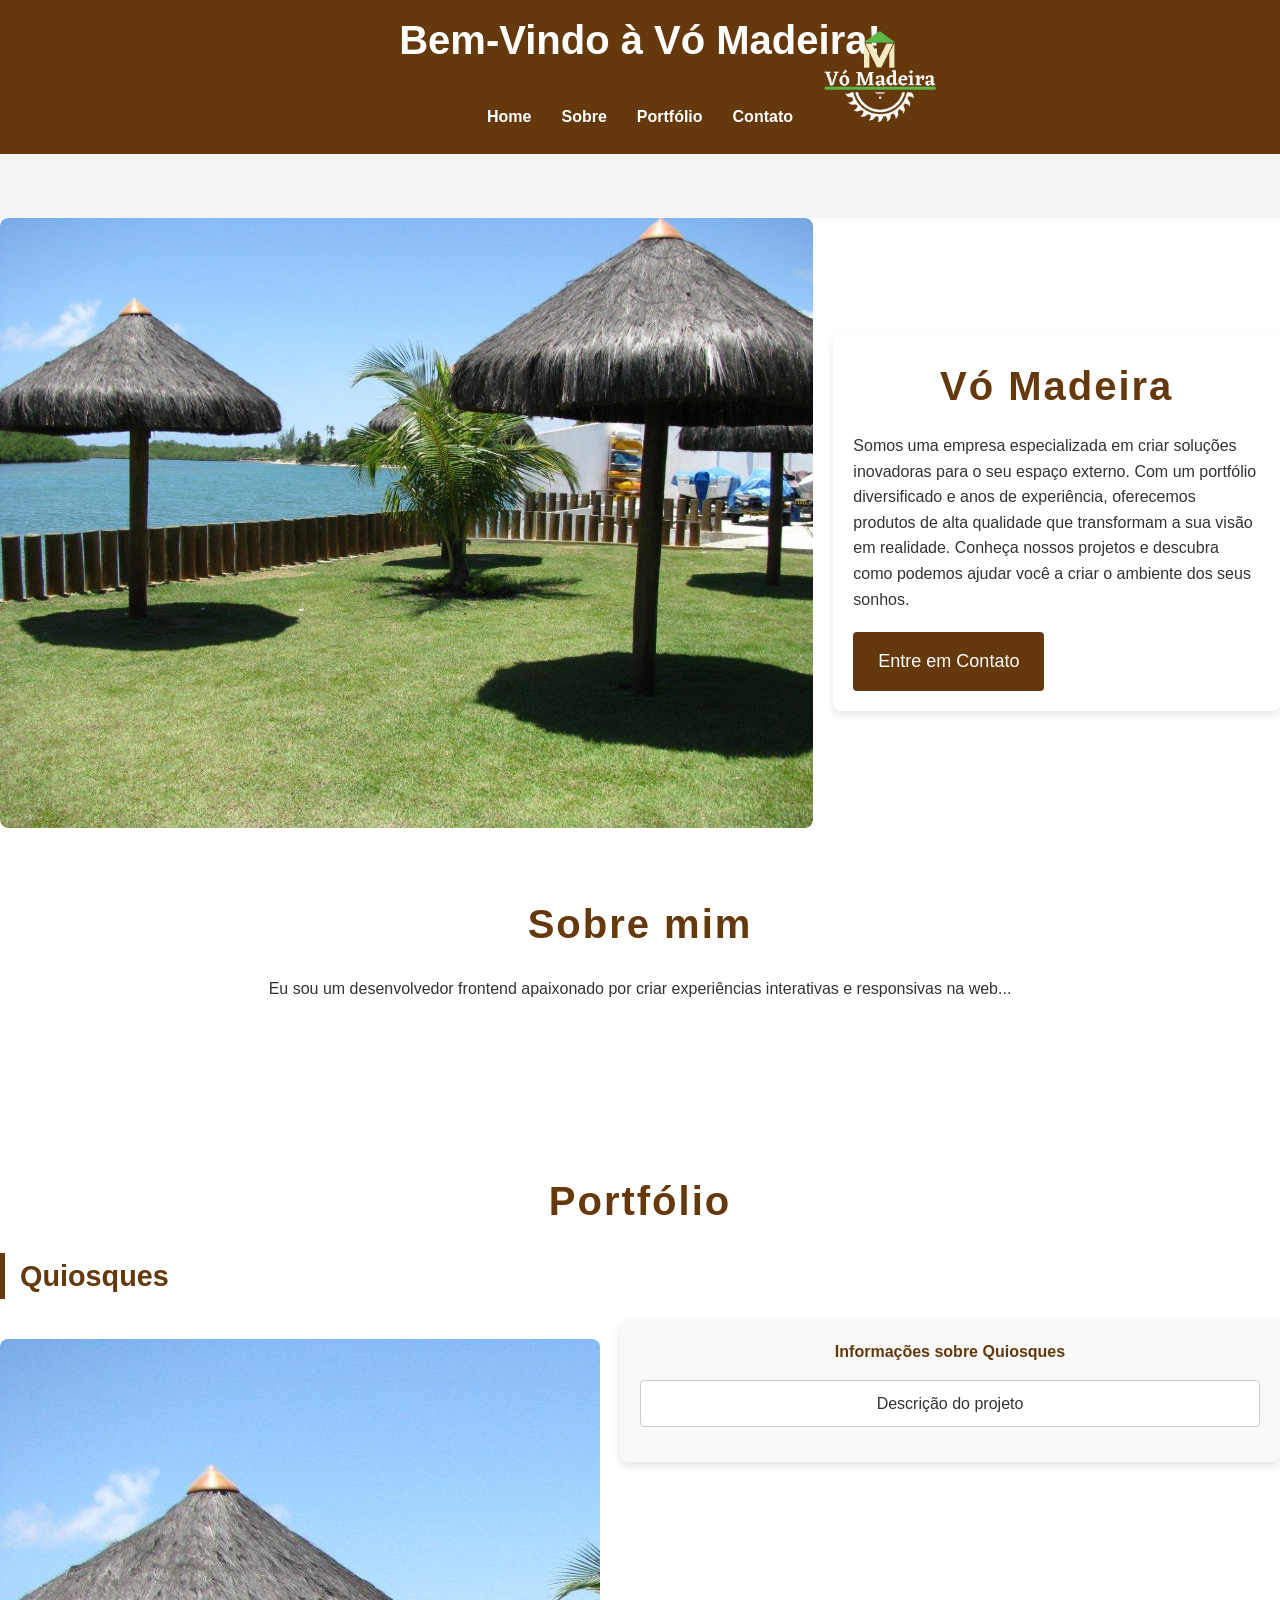
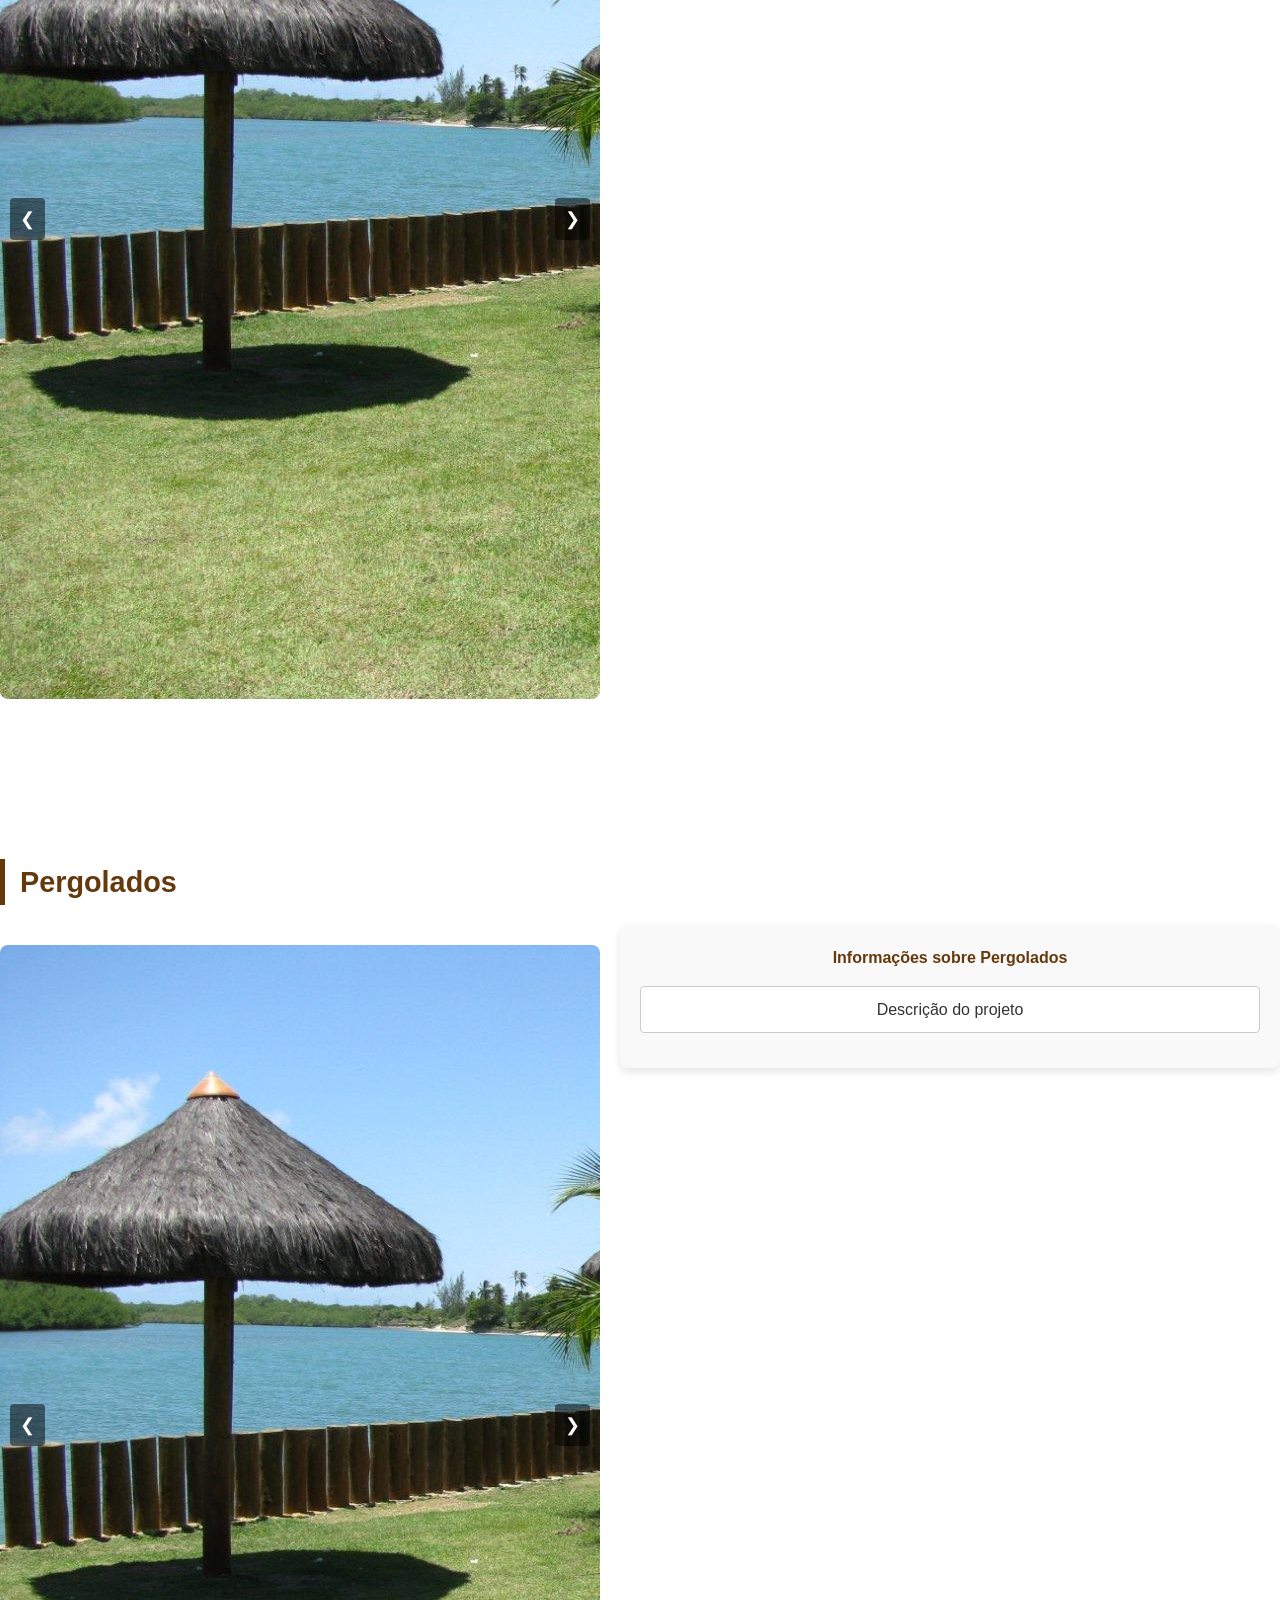
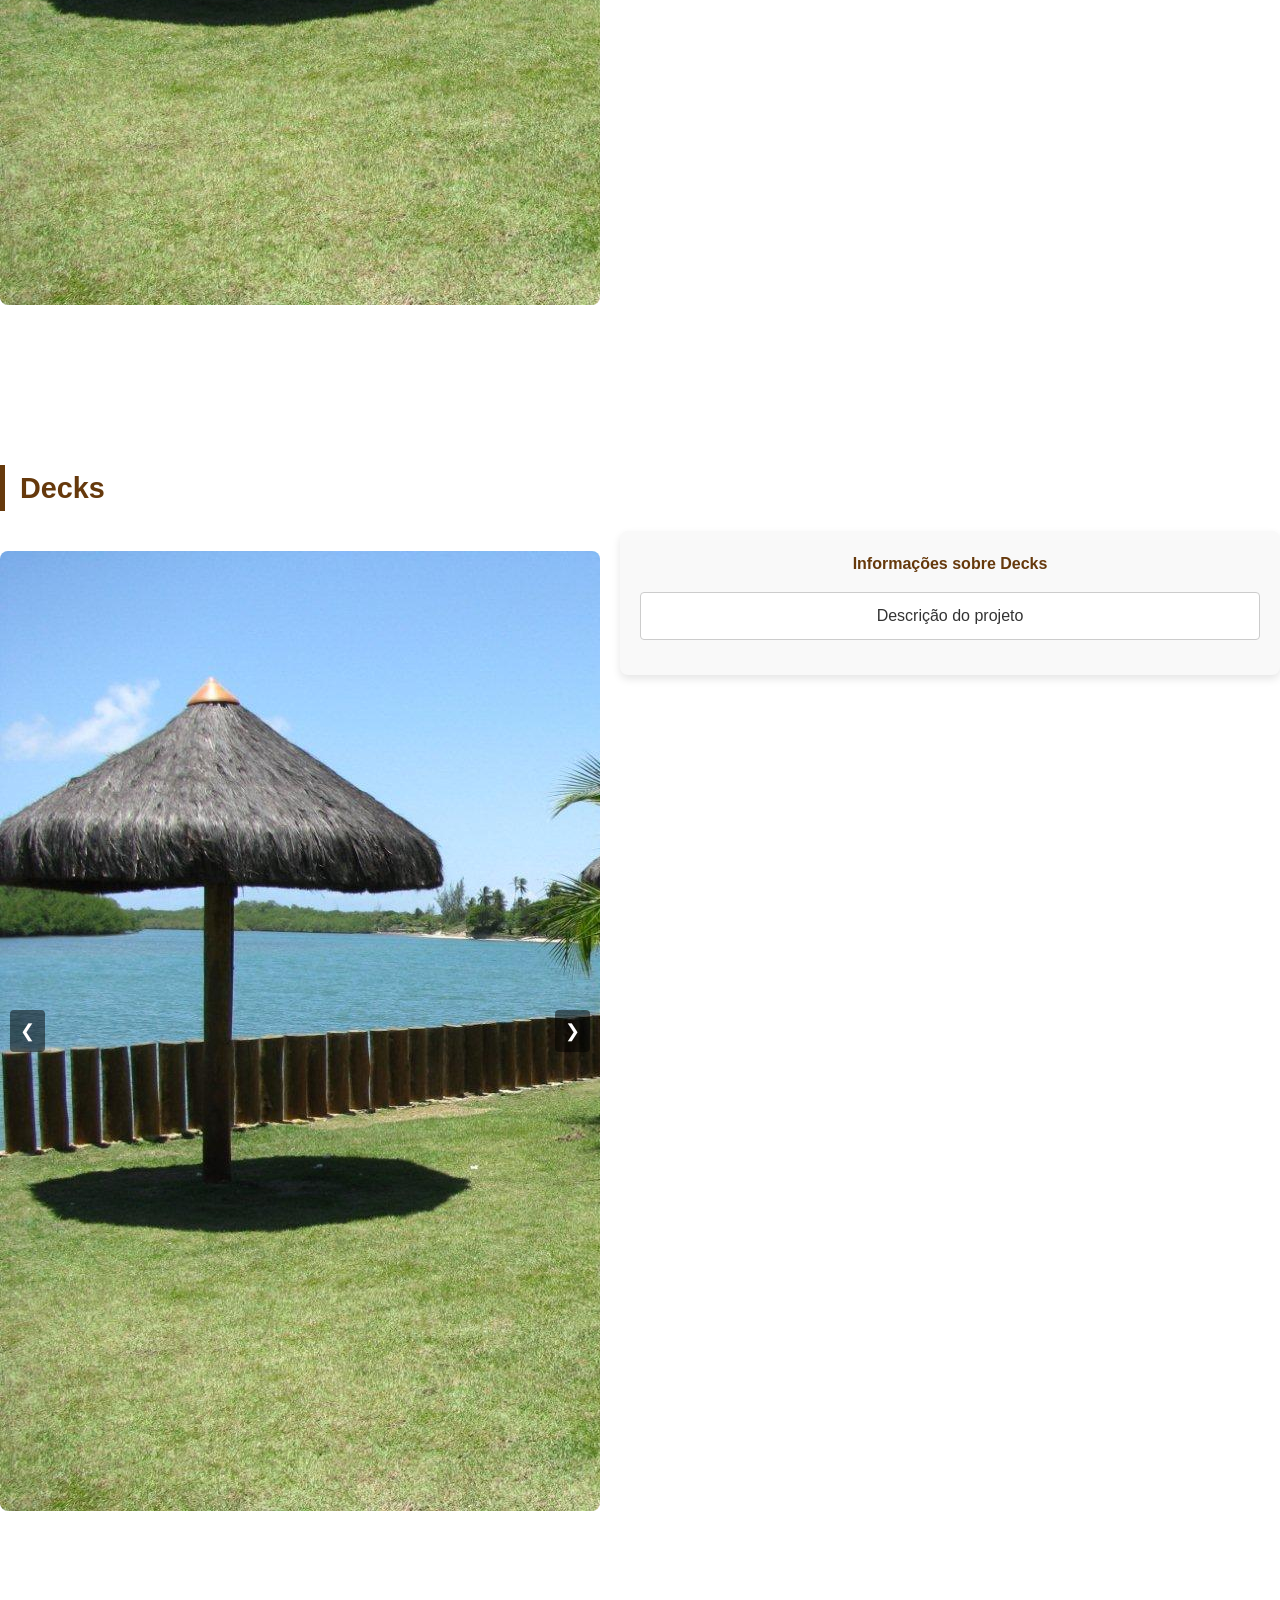
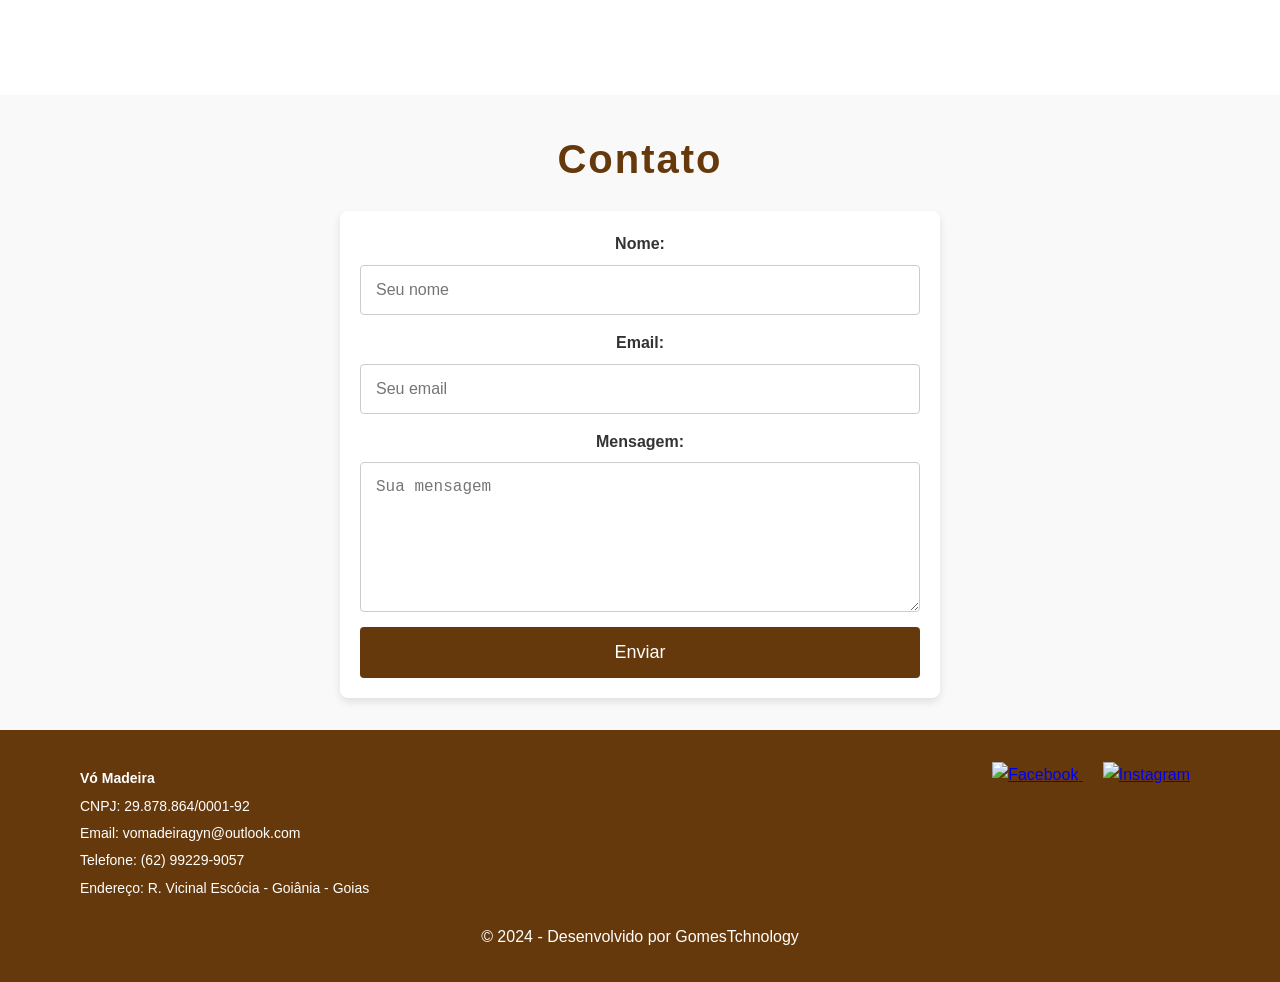
==== views/index.html @ c4d350ad "primeira versao site" ====
<!DOCTYPE html>
<html lang="pt-BR">
<head>
    <meta charset="UTF-8">
    <meta name="viewport" content="width=device-width, initial-scale=1.0">
    <title>Vó Madeira </title>
    <link rel="stylesheet" href="../css/styles.css"> <!-- Caminho para a pasta CSS -->
    <link rel="stylesheet" href="https://cdnjs.cloudflare.com/ajax/libs/font-awesome/6.0.0-beta3/css/all.min.css">
</head>
<body>
    <header>       
        
        <div class="header-content">
            
            <img src="../img/logo.png" alt="logo" class="logo"> <!-- Logo adicionada -->
            <h1>Bem-Vindo à Vó Madeira!</h1>
        </div>
        <nav>
            <ul>
                <li><a href="#home">Home</a></li>
                <li><a href="#sobre">Sobre</a></li>
                <li><a href="#portfolio">Portfólio</a></li>
                <li><a href="#contato">Contato</a></li>
            </ul>
        </nav>
        
    </header>

    <section id="home"></section>
        <div class="home-content">
            <div class="banner">
                <div class="banner-carousel">
                    <div class="banner-images">
                        <img src="../img/imagem1.jpg" alt="Destaque 1">
                        <img src="../img/imagem2.jpg" alt="Destaque 2">
                        <img src="../img/imagem3.jpg" alt="Destaque 3">
                    </div>
                </div>
            </div>
            <div class="company-info">
                <h2>Vó Madeira</h2>
                <p>Somos uma empresa especializada em criar soluções inovadoras para o seu espaço externo. Com um portfólio diversificado e anos de experiência, oferecemos produtos de alta qualidade que transformam a sua visão em realidade. Conheça nossos projetos e descubra como podemos ajudar você a criar o ambiente dos seus sonhos.</p>
                <a href="https://wa.me/5562992299057" class="contact-button" target="_blank" rel="noopener noreferrer">Entre em Contato</a>
            </div>
        </div>
    </section>

    <section id="sobre">
        <h2>Sobre mim</h2>
        <p>Eu sou um desenvolvedor frontend apaixonado por criar experiências interativas e responsivas na web...</p>
    </section>
 
    <!-- Seção do portfólio -->
    <section id="portfolio">
        <section id="portfolio-quiosques">
            <h2>Portfólio</h2>
            <h3>Quiosques</h3>
            <div class="portfolio-container">
                <div class="carousel">
                    <div class="carousel-images">
                        <img src="../img/imagem1.jpg" alt="Projeto 1">
                        <img src="../img/imagem2.jpg" alt="Projeto 2">
                        <img src="../img/imagem3.jpg" alt="Projeto 3">
                    </div>
                    <button class="prev">❮</button>
                    <button class="next">❯</button>
                </div>
                <div class="info">
                    <h4>Informações sobre Quiosques</h4>
                  
                    <p id="quiosques-description">Descrição do projeto</p>
                </div>
            </div>
        </section>
    
        <section id="portfolio-pergolados">
        
            <h3>Pergolados</h3>
            <div class="portfolio-container">
                <div class="carousel">
                    <div class="carousel-images">
                        <img src="../img/imagem1.jpg" alt="Projeto 1">
                        <img src="../img/imagem2.jpg" alt="Projeto 2">
                        <img src="../img/imagem3.jpg" alt="Projeto 3">
                    </div>
                    <button class="prev">❮</button>
                    <button class="next">❯</button>
                </div>
                <div class="info">
                    <h4>Informações sobre Pergolados</h4>
                    
                    <p id="pergolados-description">Descrição do projeto</p>
                </div>
            </div>
        </section>
        
        <section id="portfolio-decks">
            <h3>Decks</h3>
            <div class="portfolio-container">
                <div class="carousel">
                    <div class="carousel-images">
                        <img src="../img/imagem1.jpg" alt="Projeto 1">
                        <img src="../img/imagem2.jpg" alt="Projeto 2">
                        <img src="../img/imagem3.jpg" alt="Projeto 3">
                    </div>
                    <button class="prev">❮</button>
                    <button class="next">❯</button>
                </div>
                <div class="info">
                    <h4>Informações sobre Decks</h4>
     
                    <p id="decks-description">Descrição do projeto</p>
                </div>
            </div>
        </section>
    </section>
    
    
 
    <!-- Seção de contato -->
    <section id="contato">
        <h2>Contato</h2>
        <form>
            <label for="nome">Nome:</label>
            <input type="text" id="nome" name="nome" placeholder="Seu nome" required>
            
            <label for="email">Email:</label>
            <input type="email" id="email" name="email" placeholder="Seu email" required>

            <label for="mensagem">Mensagem:</label>
            <textarea id="mensagem" name="mensagem" placeholder="Sua mensagem" required></textarea>

            <button type="submit">Enviar</button>
        </form>
    </section>

    <!-- Rodapé -->
    <footer>
        <div class="footer-content">
            <div class="footer-column company-details">
                <p><strong>Vó Madeira</strong></p>
                <p>CNPJ: 29.878.864/0001-92</p>
                <p>Email: vomadeiragyn@outlook.com</p>
                <p>Telefone: (62) 99229-9057</p>
                <p>Endereço: R. Vicinal Escócia - Goiânia - Goias</p>
            </div>
            <div class="footer-column social-media">
                <a href="https://www.facebook.com/seuperfil" target="_blank" rel="noopener noreferrer" aria-label="Facebook">
                    <img src="../img/facebook-icon.png" alt="Facebook">
                </a>
                <a href="https://www.instagram.com/seuperfil" target="_blank" rel="noopener noreferrer" aria-label="Instagram">
                    <img src="../img/instagram-icon.png" alt="Instagram">
                </a>
            </div>
            
        </div>
        <p>&copy; 2024 - Desenvolvido por GomesTchnology</p>
    </footer>


    <!-- Botão de Voltar ao Topo --> 
    <button id="back-to-top" title="Voltar ao topo"><i class="fas fa-chevron-up"></i></button>

    <!-- Script JS -->
    <script src="../js/script.js"></script> <!-- Caminho para a pasta JS -->
</body>
</html>
---- css/styles.css ----
:root {
    --primary-color: #66390c;
    --secondary-color: #fff;
    --text-color: #333;
}

/* Section home*/
/* Estilos para a seção Home */
#home {
    display: flex;
    justify-content: space-between;
    align-items: center;
    padding: 2em;
    background-color: #f4f4f4;
}

.home-content {
    display: flex;
    justify-content: space-between;
    align-items: center;
    gap: 20px;
}


/* Estilos para o botão de contato */
.contact-button {
    display: inline-block;
    margin-top: 20px;
    padding: 15px 25px;
    font-size: 18px;
    color: var(--secondary-color);
    background-color: var(--primary-color);
    border: none;
    border-radius: 4px;
    text-decoration: none;
    text-align: center;
    transition: background-color 0.3s ease;
}

.contact-button:hover {
    background-color: #805126;
}



/* Estilos para o banner */
.banner {
    flex: 2;
    position: relative;
}

.banner-carousel {
    position: relative;
    overflow: hidden;
    border-radius: 8px;
}

.banner-images {
    display: flex;
    transition: transform 1s ease-in-out;
}

.banner-images img {
    width: 100%;
    height: auto;
    border-radius: 8px;
}

/* Estilos para o container de informações */
.company-info {
    flex: 1;
    background-color: #fff;
    padding: 20px;
    border-radius: 8px;
    box-shadow: 0 4px 8px rgba(0, 0, 0, 0.1);
}

.company-info h2 {
    margin-bottom: 15px;
    color: var(--primary-color);
}

.company-info p {
    font-size: 16px;
    color: var(--text-color);
}

* {
    margin: 0;
    padding: 0;
    box-sizing: border-box;
}

body {
    font-family: Arial, sans-serif;
    line-height: 1.6;
    background-color: var(--secondary-color);
    color: var(--text-color);
}

header {
    background-color: var(--primary-color);
    color: var(--secondary-color);
    padding: 0.5em;
    text-align: center;
    position: relative;
}

.header-content {
    display: flex;
    flex-direction: column;
    align-items: center;

}

nav {
    margin-top: 2em;
    /* Espaçamento entre o título e o menu */
}

nav ul {
    list-style: none;
    display: flex;
    justify-content: center;
    margin-bottom: 1em;
}

nav ul li {
    margin: 0 15px;
}

nav ul li a {
    color: var(--secondary-color);
    text-decoration: none;
    font-weight: bold;
}

.header-content h1 {
    font-size: 2.5em;
    margin-top: 0px;

}

.header-content p {
    font-size: 1.2em;
}

.logo {
    width: 200px;
    /* Ajuste o tamanho conforme necessário */
    height: auto;
    position: absolute;
    top: 20px;
    right: 300px;

    /* Ajuste conforme necessário para alinhar verticalmente */
}

section {
    padding: 4em 0;
    /* Aumentar o padding */
}

#sobre,
#portfolio,
#contato {
    text-align: center;
}

.projeto {
    background-color: #f4f4f4;
    margin: 20px auto;
    padding: 1em;
    max-width: 600px;
    border-radius: 8px;
}

#contato {
    display: flex;
    justify-content: center;
    align-items: center;
    flex-direction: column;
    padding: 2em 0;
    background-color: #f9f9f9;
}

form {
    display: flex;
    flex-direction: column;
    width: 100%;
    max-width: 600px;
    padding: 20px;
    background-color: var(--secondary-color);
    box-shadow: 0 4px 8px rgba(0, 0, 0, 0.1);
    border-radius: 8px;
}

form label {
    margin-bottom: 8px;
    font-weight: bold;
    color: #333;
}

form input,
form textarea {
    margin-bottom: 15px;
    padding: 15px;
    font-size: 16px;
    border: 1px solid #ccc;
    border-radius: 4px;
    width: 100%;
}

form input:focus,
form textarea:focus {
    border-color: var(--primary-color);
    outline: none;
    box-shadow: 0 0 8px rgba(102, 57, 12, 0.5);
}

form textarea {
    resize: vertical;
    min-height: 150px;
}

button {
    padding: 15px;
    font-size: 18px;
    background-color: var(--primary-color);
    color: var(--secondary-color);
    border: none;
    border-radius: 4px;
    cursor: pointer;
    transition: background-color 0.3s ease;
}

button:hover {
    background-color: #805126;
}

/* Para dispositivos móveis */
@media (max-width: 600px) {
    form {
        padding: 15px;
    }

    button {
        font-size: 16px;
        padding: 12px;
    }
}

@media (max-width: 600px) {
    form {
        width: 100%;
        /* Ocupar 100% da largura */
    }

    .carousel {
        max-width: 100%;
        /* Ajustar para ocupar a largura total */
    }

    button.prev,
    button.next {
        font-size: 16px;
        /* Reduzir o tamanho do botão */
    }
}

footer {
    background-color: var(--primary-color);
    color: var(--secondary-color);
    text-align: center;
    padding: 2em 0;
}

.footer-content {
    display: flex;
    justify-content: space-between;
    align-items: flex-start;
    max-width: 1200px;
    margin: 0 auto;
    padding: 0 20px;
}

.footer-column {
    flex: 1;
    padding: 0 20px;
}

.social-media {
    text-align: right;
}

.social-media a {
    margin: 0 10px;
}

.social-media img {
    width: 30px;
    height: 30px;
    transition: opacity 0.3s ease;
}

.social-media img:hover {
    opacity: 0.8;
}

.company-details {
    font-size: 14px;
    line-height: 1.6;
    text-align: left;
}

.company-details p {
    margin: 5px 0;
}

footer p {
    margin-top: 20px;
}

.carousel {
    position: relative;
    max-width: 600px;
    margin: 20px auto;
    overflow: hidden;
    border-radius: 8px;
}

/* Seção de portfólio */
#portfolio-quiosques,
#portfolio-pergolados,
#portfolio-decks {
    padding: 40px 0;
}

h2 {
    font-size: 2.5em;
    text-align: center;
    color: var(--primary-color);
    margin-bottom: 20px;
    letter-spacing: 2px;
}

h3 {
    font-size: 1.8em;
    text-align: left;
    color: var(--primary-color);
    margin-bottom: 20px;
    padding-left: 15px;
    /* Aumentar o espaçamento */
    border-left: 5px solid var(--primary-color);
}

.portfolio-container {
    display: flex;
    align-items: flex-start;
    gap: 20px;
    /* Espaçamento entre o carrossel e a seção de informações */
    margin-bottom: 40px;
    /* Espaçamento entre os carrosséis */
}

/* Adicionar espaçamento entre os carrosséis */
.carousel {
    margin-bottom: 40px;
}

/* Geral para imagens */
.carousel-images {
    display: flex;
    transition: transform 0.5s ease;
}

/* Container que alinha o carrossel e a seção de informações */
/* Container que alinha o carrossel e a seção de informações */
.portfolio-container {
    display: flex;
    align-items: flex-start;
    gap: 20px;
    /* Espaçamento entre o carrossel e a seção de informações */
    margin-bottom: 40px;
    /* Espaçamento entre os carrosséis */
}

/* Estilos para a seção de informações */
.info {
    flex: 1;
    background-color: #f9f9f9;
    padding: 20px;
    border-radius: 8px;
    box-shadow: 0 4px 8px rgba(0, 0, 0, 0.1);
}

/* Títulos */
.info h4 {
    margin-bottom: 15px;
    color: var(--primary-color);
}

/* Texto de informações */
.info p {
    margin-bottom: 15px;
    padding: 10px;
    font-size: 16px;
    border: 1px solid #ccc;
    border-radius: 4px;
    background-color: #fff;
}

/* Sessão Contato*/
button.prev,
button.next {
    position: absolute;
    top: 50%;
    transform: translateY(-50%);
    background-color: rgba(0, 0, 0, 0.5);
    color: white;
    border: none;
    padding: 10px;
    cursor: pointer;
    font-size: 18px;
    transition: background-color 0.3s ease;
}

button.prev {
    left: 10px;
}

button.next {
    right: 10px;
}

button:hover {
    background-color: rgba(0, 0, 0, 0.7);
}

/* Botão TOPO */
#back-to-top {
    position: fixed;
    bottom: 20px;
    right: 20px;
    background-color: var(--primary-color);
    color: var(--secondary-color);
    border: none;
    border-radius: 50%;
    width: 50px;
    height: 50px;
    display: flex;
    align-items: center;
    justify-content: center;
    font-size: 24px;
    cursor: pointer;
    box-shadow: 0 4px 8px rgba(0, 0, 0, 0.3);
    transition: background-color 0.3s ease, transform 0.3s ease, opacity 0.3s ease;
    opacity: 0.8;
}

#back-to-top i {
    font-size: 20px;
}

#back-to-top:hover {
    background-color: #805126;
    opacity: 1;
}

#back-to-top:active {
    transform: scale(0.9);
}
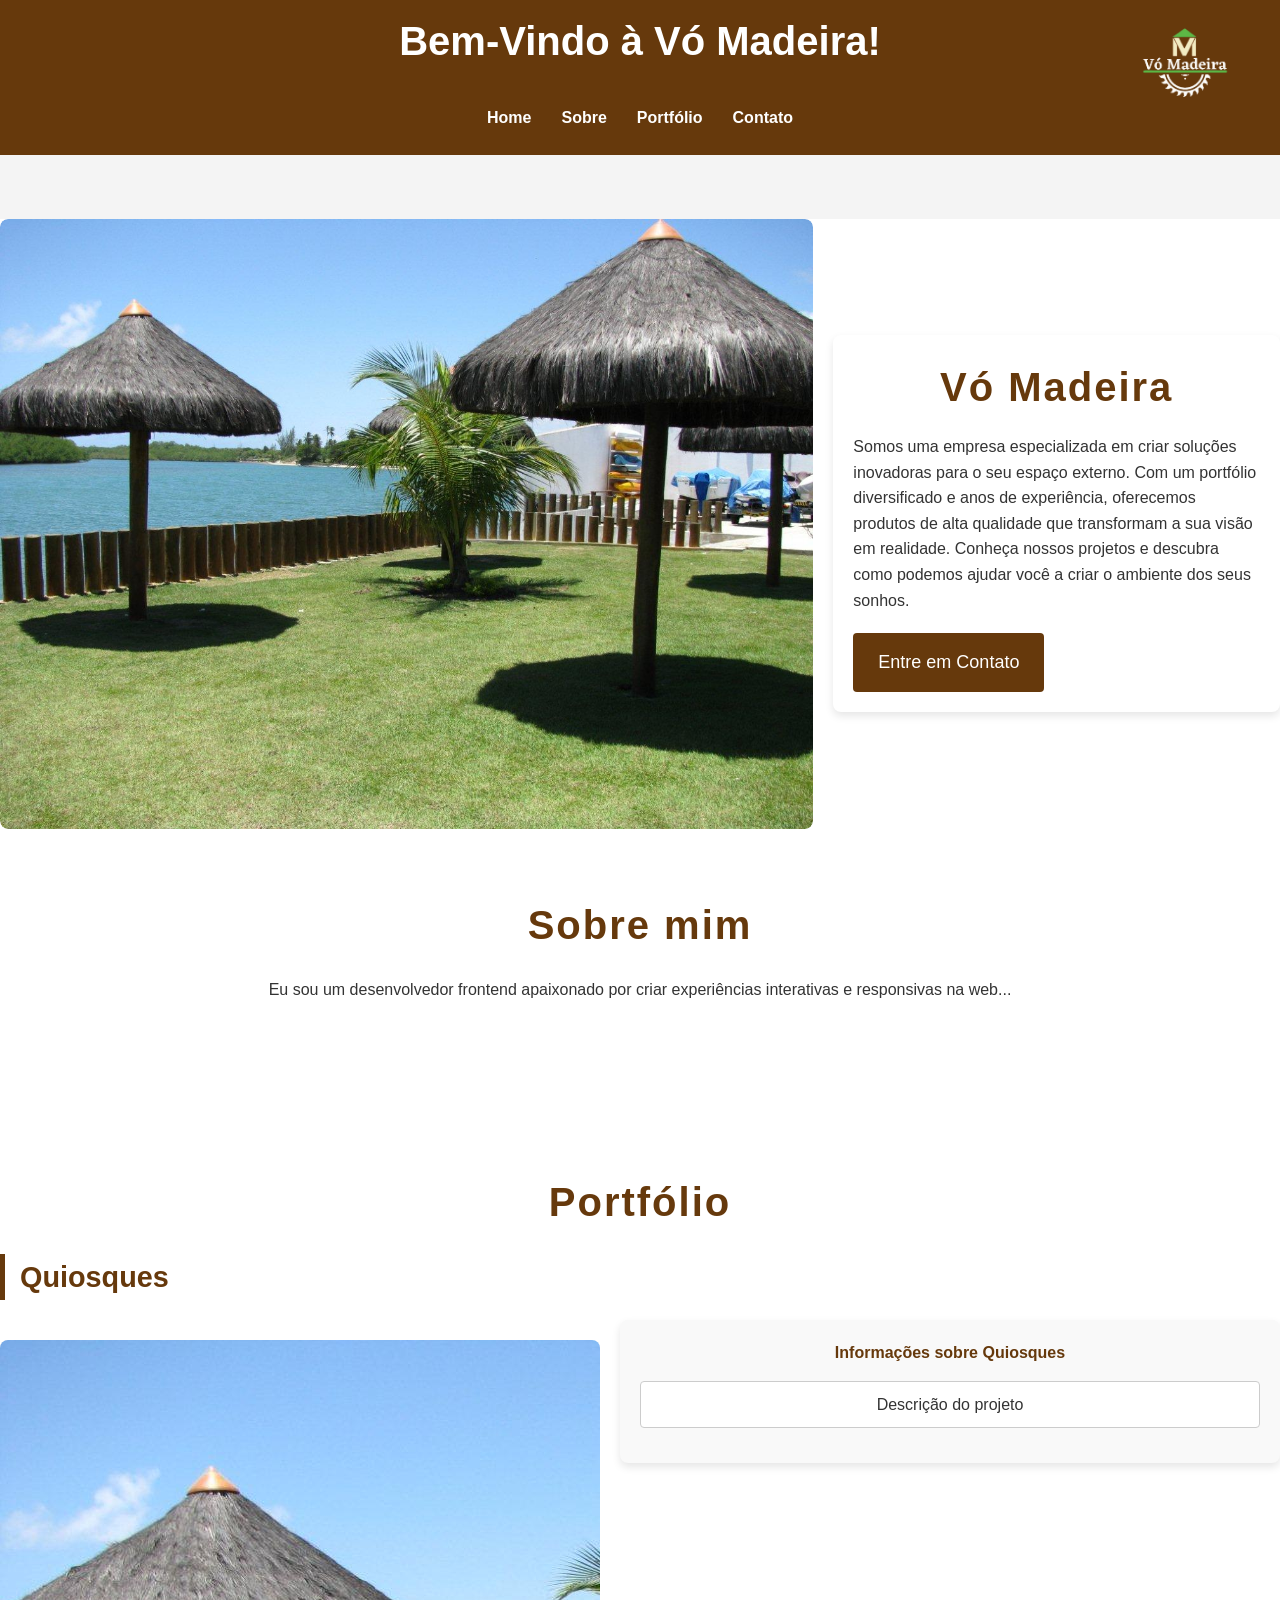
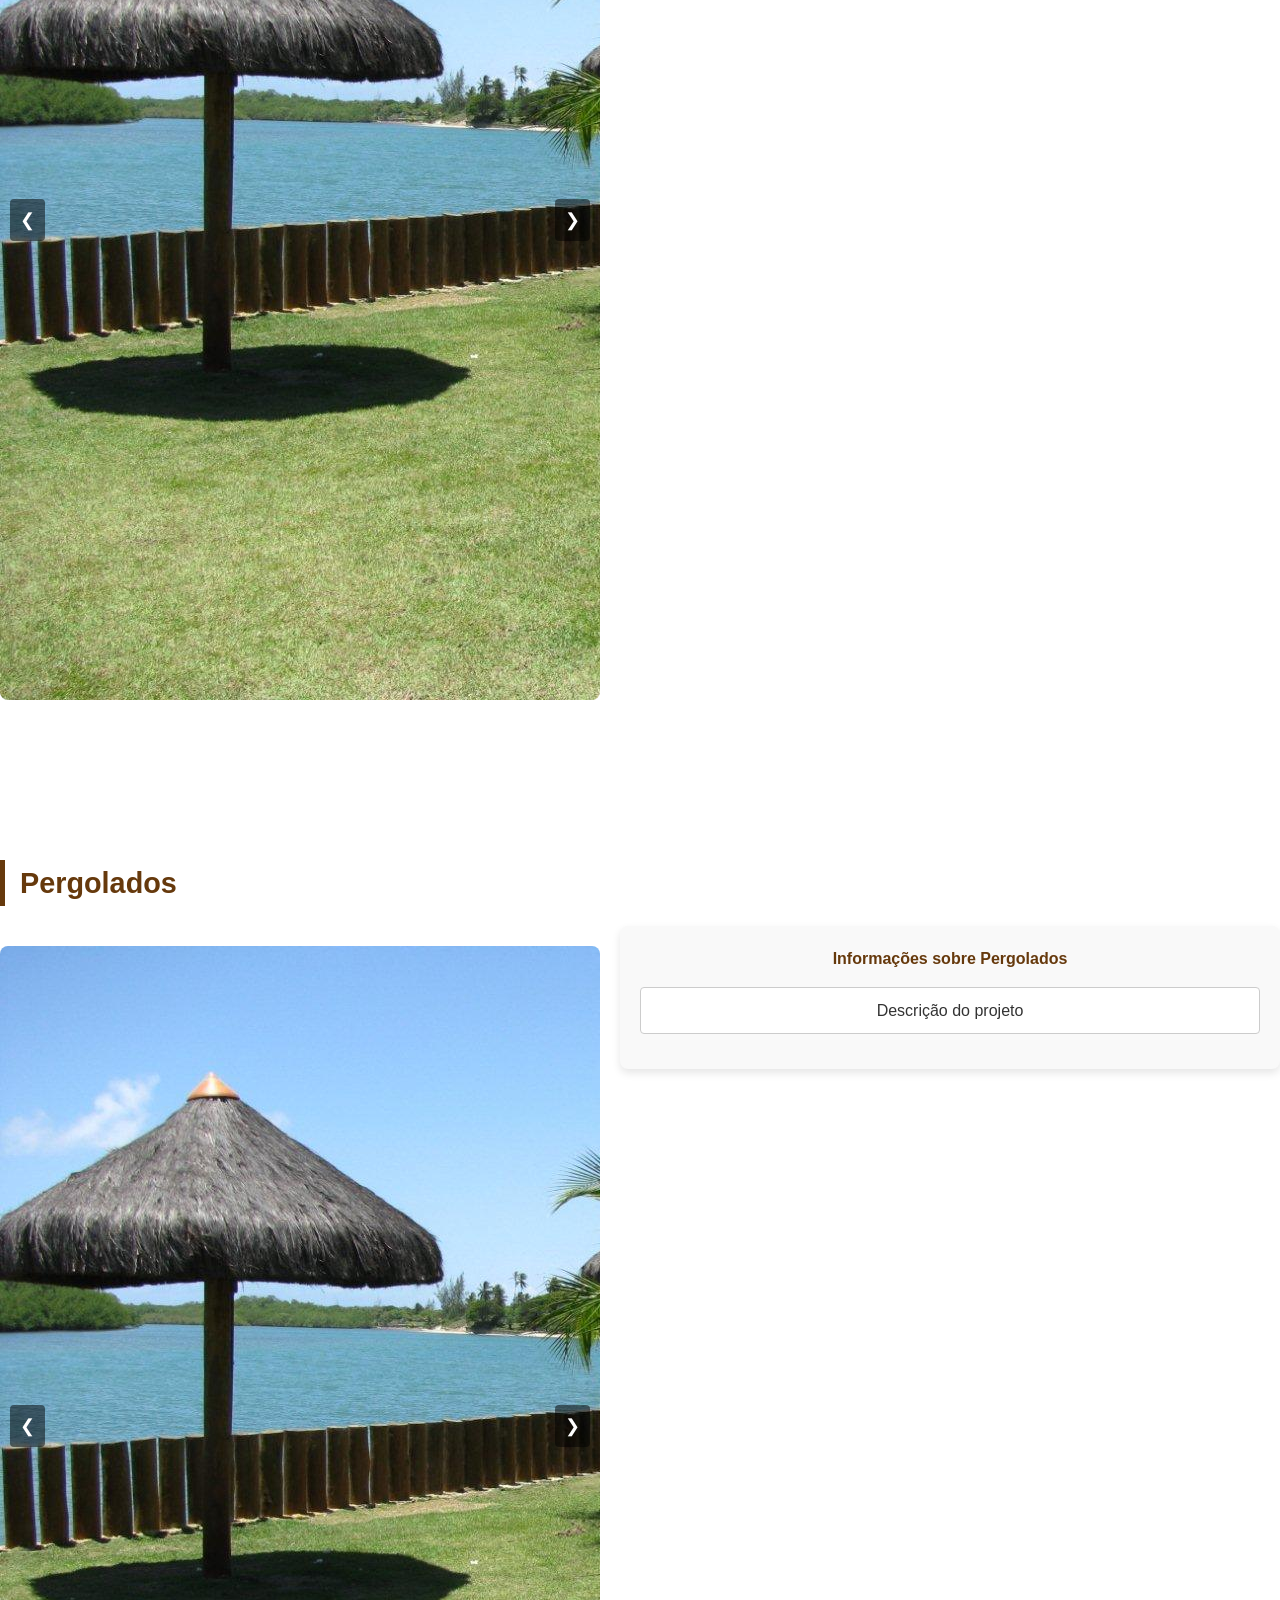
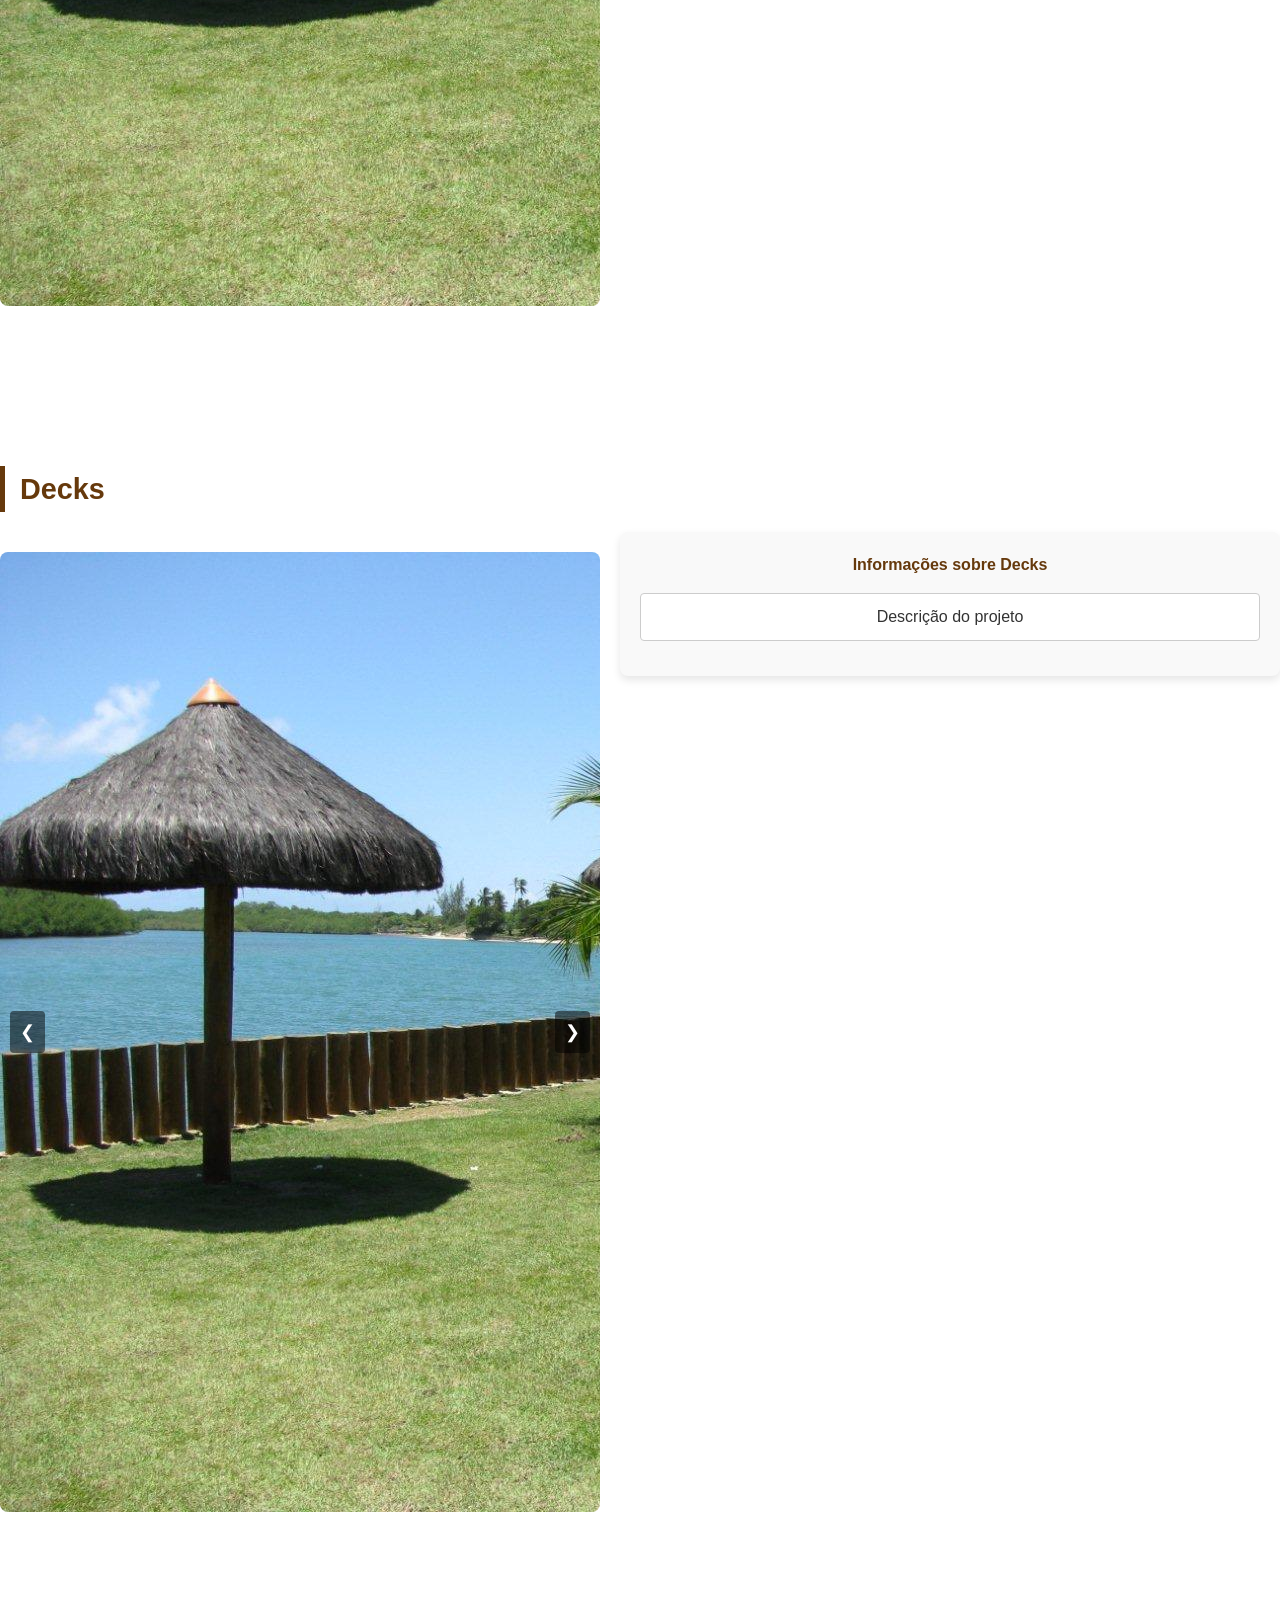
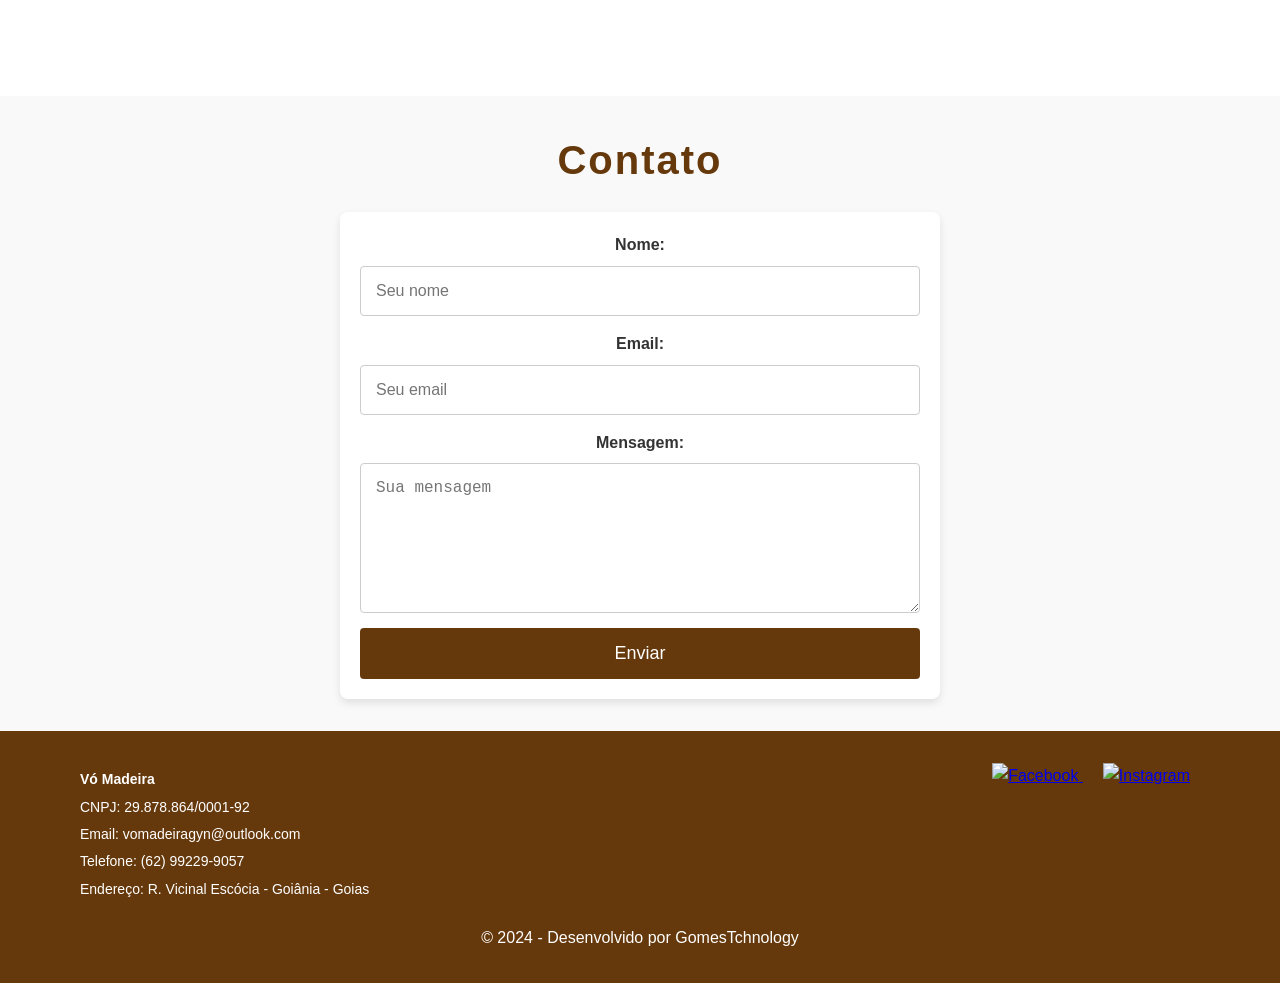
==== commit e7f0179c: "primeira versao site" ====
--- a/views/index.html
+++ b/views/index.html
@@ -9,7 +9,7 @@
 </head>
 <body>
     <header>       
-        
+
         <div class="header-content">
             
             <img src="../img/logo.png" alt="logo" class="logo"> <!-- Logo adicionada -->
--- a/css/styles.css
+++ b/css/styles.css
@@ -137,7 +137,7 @@
 
 .header-content h1 {
     font-size: 2.5em;
-    margin-top: 0px;
+    margin-top: 1px;
 
 }
 
@@ -146,14 +146,32 @@
 }
 
 .logo {
-    width: 200px;
-    /* Ajuste o tamanho conforme necessário */
+    width: 20%;
+    max-width: 150px;
+    /* Ajuste o valor conforme necessário */
     height: auto;
     position: absolute;
     top: 20px;
-    right: 300px;
-
-    /* Ajuste conforme necessário para alinhar verticalmente */
+    right: 20px;
+}
+
+/* Ajustes adicionais para diferentes tamanhos de tela */
+@media (max-width: 768px) {
+    .logo {
+        width: 25%;
+        /* Ajuste para telas menores */
+    }
+}
+
+@media (max-width: 480px) {
+    .logo {
+        width: 30%;
+        /* Ajuste para dispositivos móveis */
+        right: 10px;
+        /* Ajuste o espaçamento em telas menores */
+        top: 15px;
+        /* Ajuste o espaçamento em telas menores */
+    }
 }
 
 section {
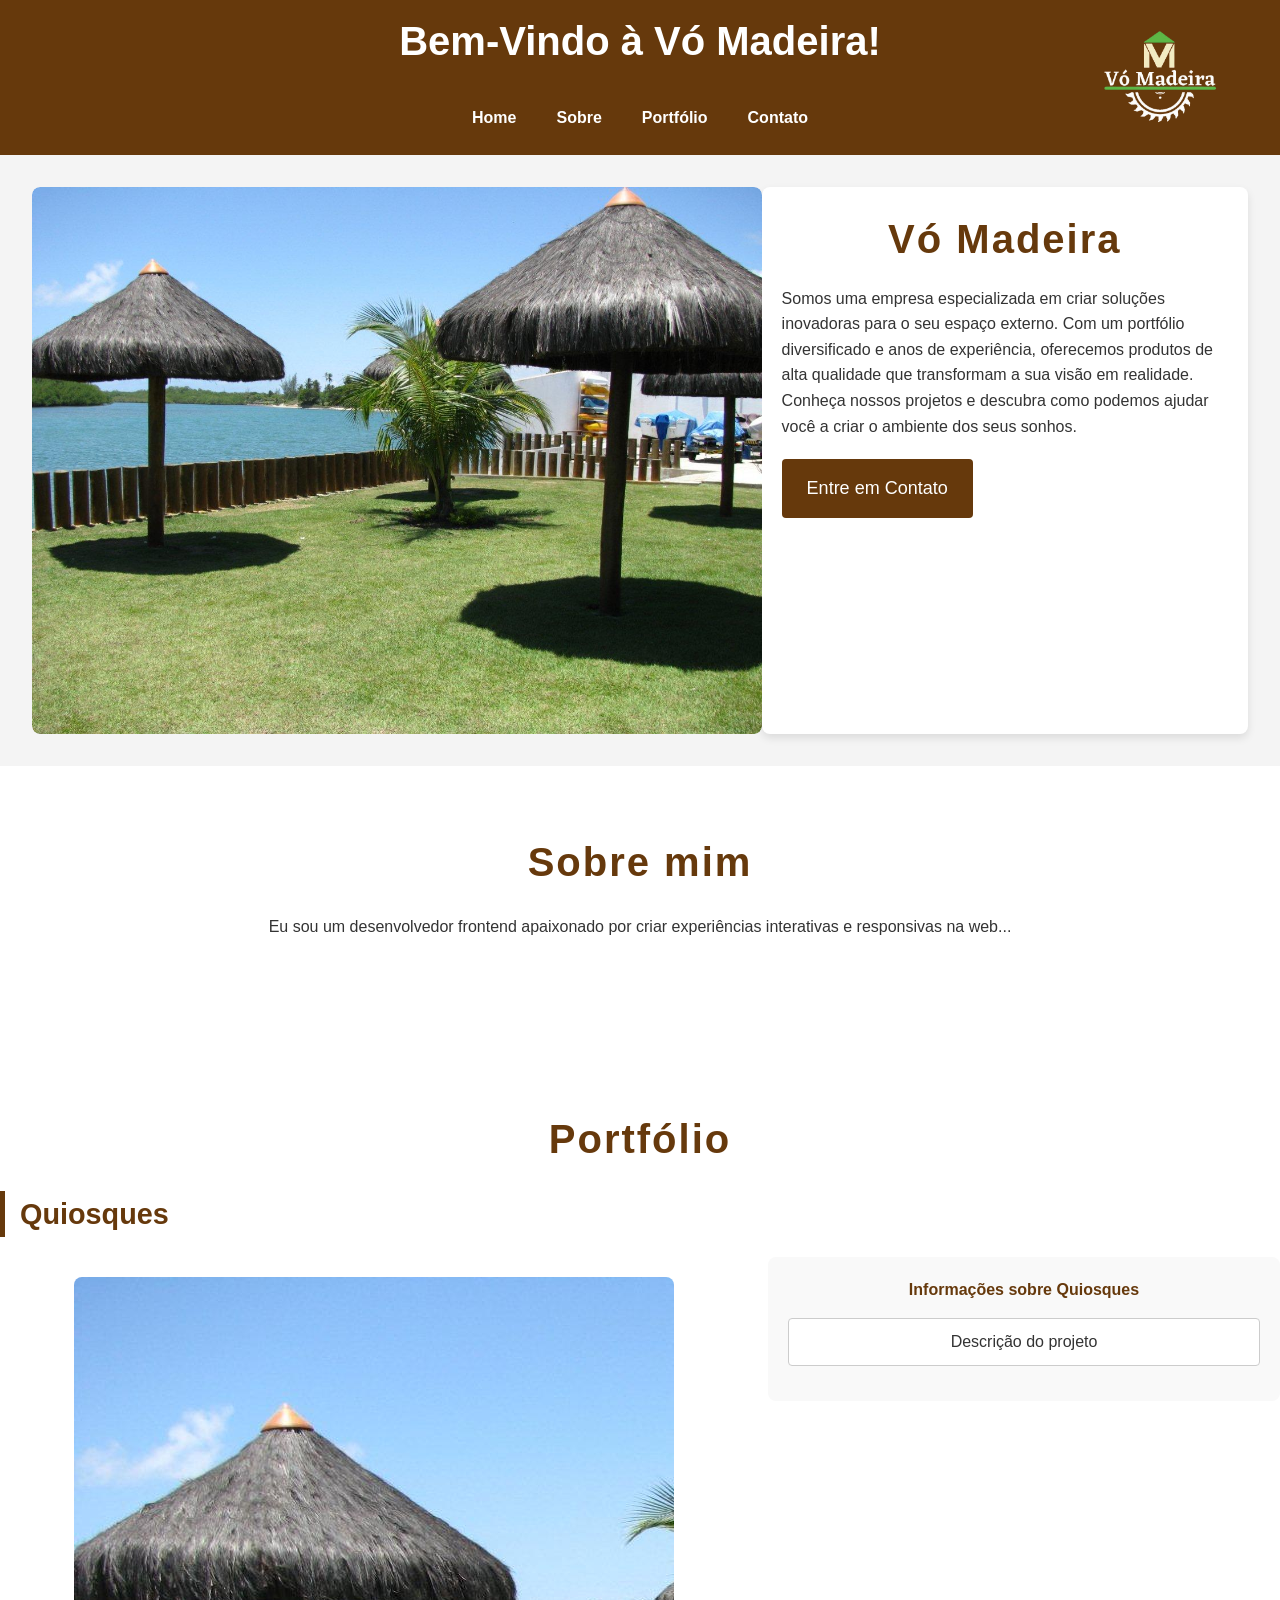
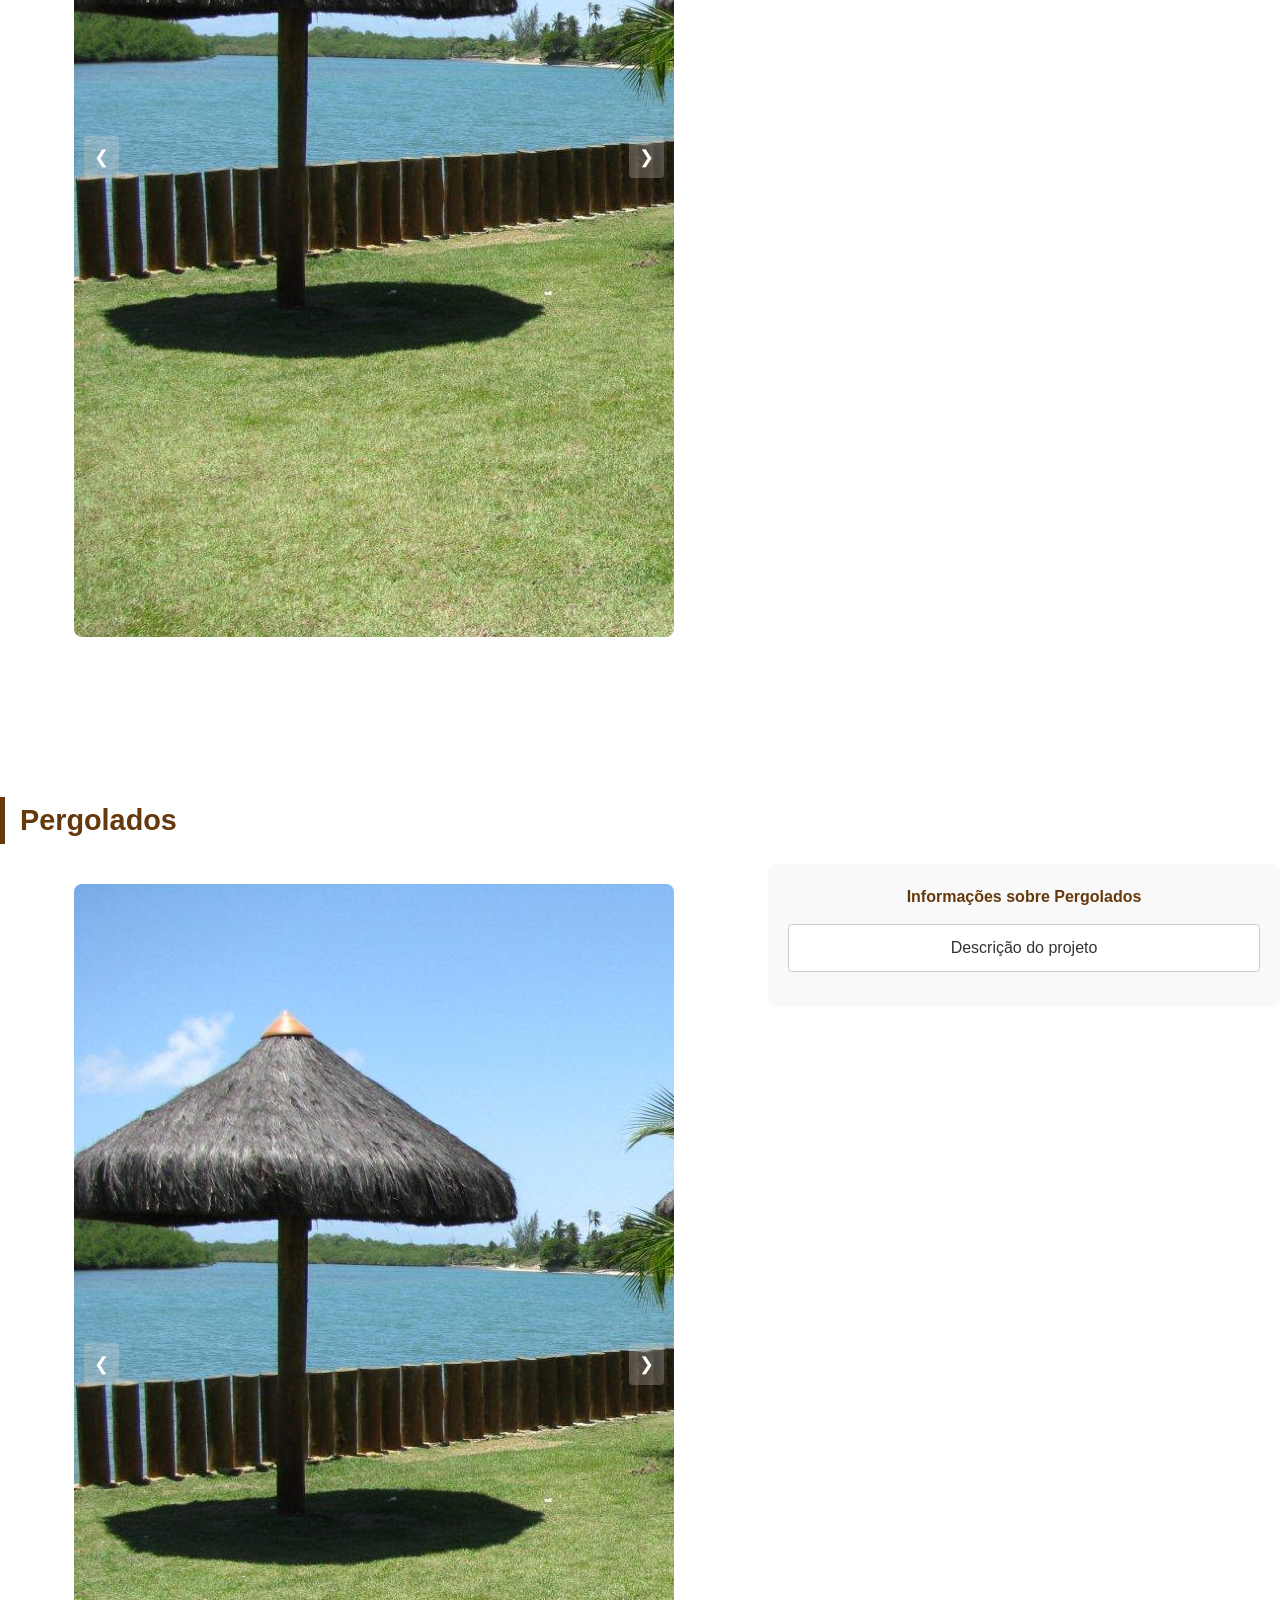
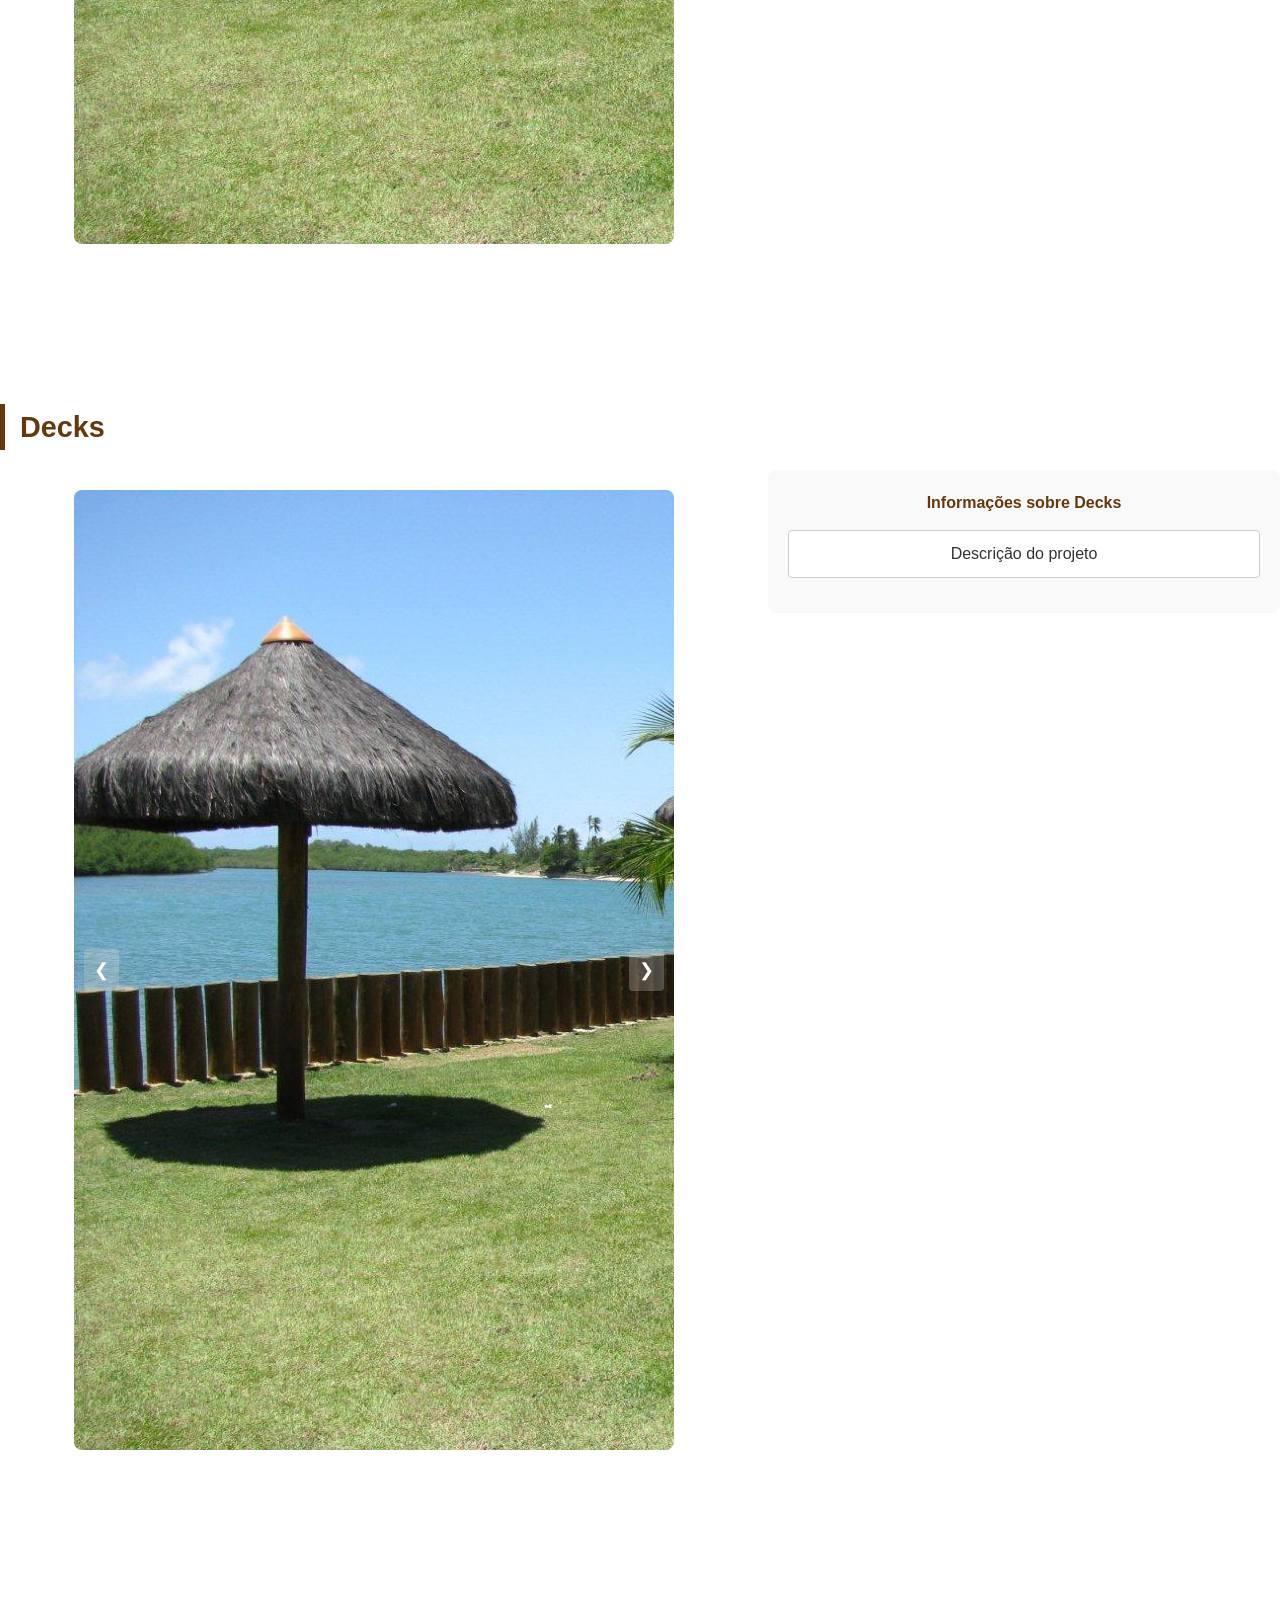
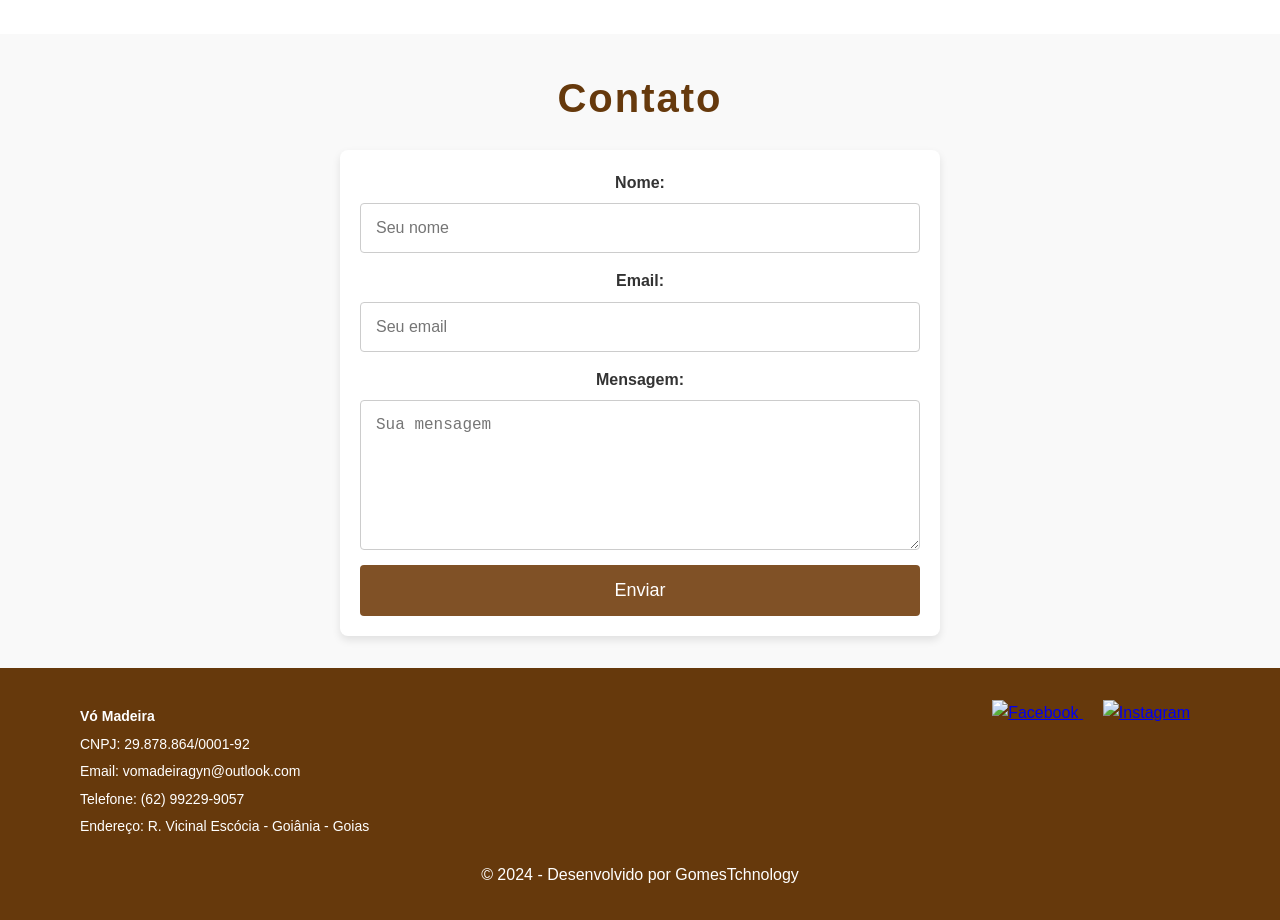
==== commit c88c2a36: "responsividade" ====
--- a/views/index.html
+++ b/views/index.html
@@ -3,15 +3,13 @@
 <head>
     <meta charset="UTF-8">
     <meta name="viewport" content="width=device-width, initial-scale=1.0">
-    <title>Vó Madeira </title>
+    <title>Vó Madeira</title>
     <link rel="stylesheet" href="../css/styles.css"> <!-- Caminho para a pasta CSS -->
     <link rel="stylesheet" href="https://cdnjs.cloudflare.com/ajax/libs/font-awesome/6.0.0-beta3/css/all.min.css">
 </head>
 <body>
     <header>       
-
         <div class="header-content">
-            
             <img src="../img/logo.png" alt="logo" class="logo"> <!-- Logo adicionada -->
             <h1>Bem-Vindo à Vó Madeira!</h1>
         </div>
@@ -23,10 +21,9 @@
                 <li><a href="#contato">Contato</a></li>
             </ul>
         </nav>
-        
     </header>
 
-    <section id="home"></section>
+    <section id="home">
         <div class="home-content">
             <div class="banner">
                 <div class="banner-carousel">
@@ -49,7 +46,7 @@
         <h2>Sobre mim</h2>
         <p>Eu sou um desenvolvedor frontend apaixonado por criar experiências interativas e responsivas na web...</p>
     </section>
- 
+    
     <!-- Seção do portfólio -->
     <section id="portfolio">
         <section id="portfolio-quiosques">
@@ -67,14 +64,12 @@
                 </div>
                 <div class="info">
                     <h4>Informações sobre Quiosques</h4>
-                  
                     <p id="quiosques-description">Descrição do projeto</p>
                 </div>
             </div>
         </section>
     
         <section id="portfolio-pergolados">
-        
             <h3>Pergolados</h3>
             <div class="portfolio-container">
                 <div class="carousel">
@@ -88,7 +83,6 @@
                 </div>
                 <div class="info">
                     <h4>Informações sobre Pergolados</h4>
-                    
                     <p id="pergolados-description">Descrição do projeto</p>
                 </div>
             </div>
@@ -108,15 +102,12 @@
                 </div>
                 <div class="info">
                     <h4>Informações sobre Decks</h4>
-     
                     <p id="decks-description">Descrição do projeto</p>
                 </div>
             </div>
         </section>
     </section>
     
-    
- 
     <!-- Seção de contato -->
     <section id="contato">
         <h2>Contato</h2>
@@ -133,7 +124,7 @@
             <button type="submit">Enviar</button>
         </form>
     </section>
-
+ 
     <!-- Rodapé -->
     <footer>
         <div class="footer-content">
@@ -152,11 +143,9 @@
                     <img src="../img/instagram-icon.png" alt="Instagram">
                 </a>
             </div>
-            
         </div>
         <p>&copy; 2024 - Desenvolvido por GomesTchnology</p>
     </footer>
-
 
     <!-- Botão de Voltar ao Topo --> 
     <button id="back-to-top" title="Voltar ao topo"><i class="fas fa-chevron-up"></i></button>
--- a/css/styles.css
+++ b/css/styles.css
@@ -4,21 +4,33 @@
     --text-color: #333;
 }
 
-/* Section home*/
+/* suavizar a rolagem das section*/
+html {
+    scroll-behavior: smooth;
+}
+
+
 /* Estilos para a seção Home */
 #home {
     display: flex;
     justify-content: space-between;
-    align-items: center;
+    align-items: stretch;
     padding: 2em;
     background-color: #f4f4f4;
 }
 
 .home-content {
     display: flex;
+    width: 100%;
     justify-content: space-between;
-    align-items: center;
-    gap: 20px;
+    align-items: stretch;
+
+}
+
+#home .banner-carousel {
+    max-width: 100%;
+    /* Ajustar o carrossel para a largura total do contêiner */
+    width: 100%;
 }
 
 
@@ -37,7 +49,9 @@
     transition: background-color 0.3s ease;
 }
 
+
 .contact-button:hover {
+    color: #f7c698;
     background-color: #805126;
 }
 
@@ -45,14 +59,20 @@
 
 /* Estilos para o banner */
 .banner {
-    flex: 2;
-    position: relative;
+    flex: 0 0 60%;
+    /* O carrossel ocupa 60% da largura da tela */
+    max-width: 60%;
+    /* Limita a largura máxima do carrossel */
+    display: flex;
+    flex-direction: column;
 }
 
 .banner-carousel {
+    flex: 1;
     position: relative;
     overflow: hidden;
     border-radius: 8px;
+    max-width: 100%;
 }
 
 .banner-images {
@@ -64,11 +84,12 @@
     width: 100%;
     height: auto;
     border-radius: 8px;
+    max-width: 100%;
 }
 
 /* Estilos para o container de informações */
 .company-info {
-    flex: 1;
+    flex: 0 0 40%;
     background-color: #fff;
     padding: 20px;
     border-radius: 8px;
@@ -125,15 +146,54 @@
     margin-bottom: 1em;
 }
 
+/*Distanciamento entre os itens do menu*/
 nav ul li {
-    margin: 0 15px;
-}
+    margin: 0 20px;
+}
+
 
 nav ul li a {
     color: var(--secondary-color);
     text-decoration: none;
     font-weight: bold;
-}
+    position: relative;
+    /* Importante para o pseudo-elemento ::after */
+    padding-bottom: 5px;
+    border: none;
+    outline: none;
+
+}
+
+nav ul li a::after {
+    content: '';
+    position: absolute;
+    left: 0;
+    bottom: 0;
+    width: 0;
+    height: 2px;
+    /* Espessura da barra */
+    background-color: white;
+    /* Cor da barra */
+    transition: width 0.3s ease;
+    /* Animação suave */
+}
+
+nav ul li a:hover {
+    color: #f7c698;
+    /* Cor ao passar o mouse (substitua pela cor desejada) */
+}
+
+nav ul li a:hover::after {
+    width: 100%;
+    /* Expande a barra ao passar o mouse */
+}
+
+nav ul li a:focus {
+    outline: none;
+    border: none;
+    /* Remove o contorno padrão ao clicar */
+}
+
 
 .header-content h1 {
     font-size: 2.5em;
@@ -147,7 +207,7 @@
 
 .logo {
     width: 20%;
-    max-width: 150px;
+    max-width: 200px;
     /* Ajuste o valor conforme necessário */
     height: auto;
     position: absolute;
@@ -160,6 +220,57 @@
     .logo {
         width: 25%;
         /* Ajuste para telas menores */
+    }
+
+    #home .banner-carousel {
+        width: 100%;
+    }
+
+    #home {
+        flex-direction: column;
+        align-items: flex-start;
+        padding: 1em;
+    }
+
+    .banner {
+        flex: 1;
+
+        /* Garante que o carrossel fique acima das informações */
+        width: 100%;
+        /* Garante que o carrossel use a largura total disponível */
+    }
+
+    .home-content {
+        order: 2;
+        width: 100%;
+        margin-top: 20px;
+        flex-direction: column;
+
+    }
+
+    .banner-carousel {
+        width: 100%;
+    }
+
+    .company-info {
+        flex: 1;
+        padding: 10px;
+        /* As informações ocupam 100% da largura em telas menores */
+    }
+
+    .portfolio-container {
+        flex-direction: column;
+        /* Empilha o carrossel e as informações verticalmente em telas menores */
+    }
+
+    .carousel {
+        flex: 1;
+        /* O carrossel ocupa 100% da largura em telas menores */
+    }
+
+    .info {
+        flex: 1;
+        /* As informações ocupam 100% da largura em telas menores */
     }
 }
 
@@ -174,6 +285,70 @@
     }
 }
 
+/* CSS para ajustar layout em 1920x1080 */
+@media only screen and (min-width: 1920px) {
+
+    /* Ajustar o layout da home e do portfólio */
+    .home-content,
+    #portfolio .portfolio-container {
+        display: flex;
+        align-items: center;
+        padding: 0 5%;
+        /* Borda lateral para espaçamento */
+    }
+
+    .home-content .banner {
+        flex: 0 0 70%;
+        /* 70% para o carrossel da home */
+        display: flex;
+    }
+
+    .home-content .company-info {
+        flex: 0 0 30%;
+        /* 30% para as informações da home */
+    }
+
+    /* Ajustar o layout dos carrosséis e informações na seção de portfólio */
+    #portfolio .portfolio-container {
+        display: flex;
+        align-items: center;
+        padding: 0 5%;
+        /* Borda lateral para espaçamento */
+        margin: 20px 0;
+        /* Espaço entre carrosséis */
+    }
+
+    #portfolio .carousel {
+        flex: 0 0 70%;
+        /* 70% para a imagem do carrossel */
+    }
+
+    #portfolio .info {
+        flex: 0 0 30%;
+        /* 30% para as informações */
+    }
+
+    /* Centralizar títulos e ajustar alinhamento de conteúdo */
+    #portfolio h2,
+    #portfolio h3 {
+        text-align: center;
+    }
+
+    #portfolio .carousel-images img {
+        width: 100%;
+        /* Ajustar as imagens para ocupar o espaço disponível */
+        height: auto;
+        /* Manter a proporção das imagens */
+    }
+
+    /* Ajustar a largura dos botões do carrossel */
+    #portfolio .carousel button {
+        width: auto;
+        /* Ajustar automaticamente para o tamanho do conteúdo */
+    }
+}
+
+
 section {
     padding: 4em 0;
     /* Aumentar o padding */
@@ -244,7 +419,7 @@
 button {
     padding: 15px;
     font-size: 18px;
-    background-color: var(--primary-color);
+    background-color: #805126;
     color: var(--secondary-color);
     border: none;
     border-radius: 4px;
@@ -252,8 +427,14 @@
     transition: background-color 0.3s ease;
 }
 
+form button:hover {
+    background-color: #a57447;
+}
+
+
 button:hover {
     background-color: #805126;
+
 }
 
 /* Para dispositivos móveis */
@@ -269,6 +450,21 @@
 }
 
 @media (max-width: 600px) {
+    .carousel-images img {
+        width: 100%;
+        /* Ajustar para ocupar a largura total */
+    }
+
+    .portfolio-container {
+        flex-direction: column;
+        /* Mudar para coluna no mobile */
+    }
+
+    .info {
+        flex: none;
+        width: 100%;
+    }
+
     form {
         width: 100%;
         /* Ocupar 100% da largura */
@@ -374,6 +570,29 @@
 
 .portfolio-container {
     display: flex;
+    align-items: stretch;
+    gap: 20px;
+    /* Espaçamento entre o carrossel e a seção de informações */
+    margin-bottom: 40px;
+    /* Espaçamento entre os carrosséis */
+}
+
+/* Adicionar espaçamento entre os carrosséis */
+.carousel {
+    margin-bottom: 40px;
+    flex: 0 0 60%;
+}
+
+/* Geral para imagens */
+.carousel-images {
+    display: flex;
+    transition: transform 0.5s ease;
+}
+
+/* Container que alinha o carrossel e a seção de informações */
+/* Container que alinha o carrossel e a seção de informações */
+.portfolio-container {
+    display: flex;
     align-items: flex-start;
     gap: 20px;
     /* Espaçamento entre o carrossel e a seção de informações */
@@ -381,35 +600,13 @@
     /* Espaçamento entre os carrosséis */
 }
 
-/* Adicionar espaçamento entre os carrosséis */
-.carousel {
-    margin-bottom: 40px;
-}
-
-/* Geral para imagens */
-.carousel-images {
-    display: flex;
-    transition: transform 0.5s ease;
-}
-
-/* Container que alinha o carrossel e a seção de informações */
-/* Container que alinha o carrossel e a seção de informações */
-.portfolio-container {
-    display: flex;
-    align-items: flex-start;
-    gap: 20px;
-    /* Espaçamento entre o carrossel e a seção de informações */
-    margin-bottom: 40px;
-    /* Espaçamento entre os carrosséis */
-}
-
 /* Estilos para a seção de informações */
 .info {
-    flex: 1;
+    flex: 0 0 40%;
     background-color: #f9f9f9;
     padding: 20px;
     border-radius: 8px;
-    box-shadow: 0 4px 8px rgba(0, 0, 0, 0.1);
+    box-shadow: none;
 }
 
 /* Títulos */
@@ -428,13 +625,13 @@
     background-color: #fff;
 }
 
-/* Sessão Contato*/
+/* Sessão potfolio*/
 button.prev,
 button.next {
     position: absolute;
     top: 50%;
     transform: translateY(-50%);
-    background-color: rgba(0, 0, 0, 0.5);
+    background-color: rgba(230, 221, 210, 0.26);
     color: white;
     border: none;
     padding: 10px;
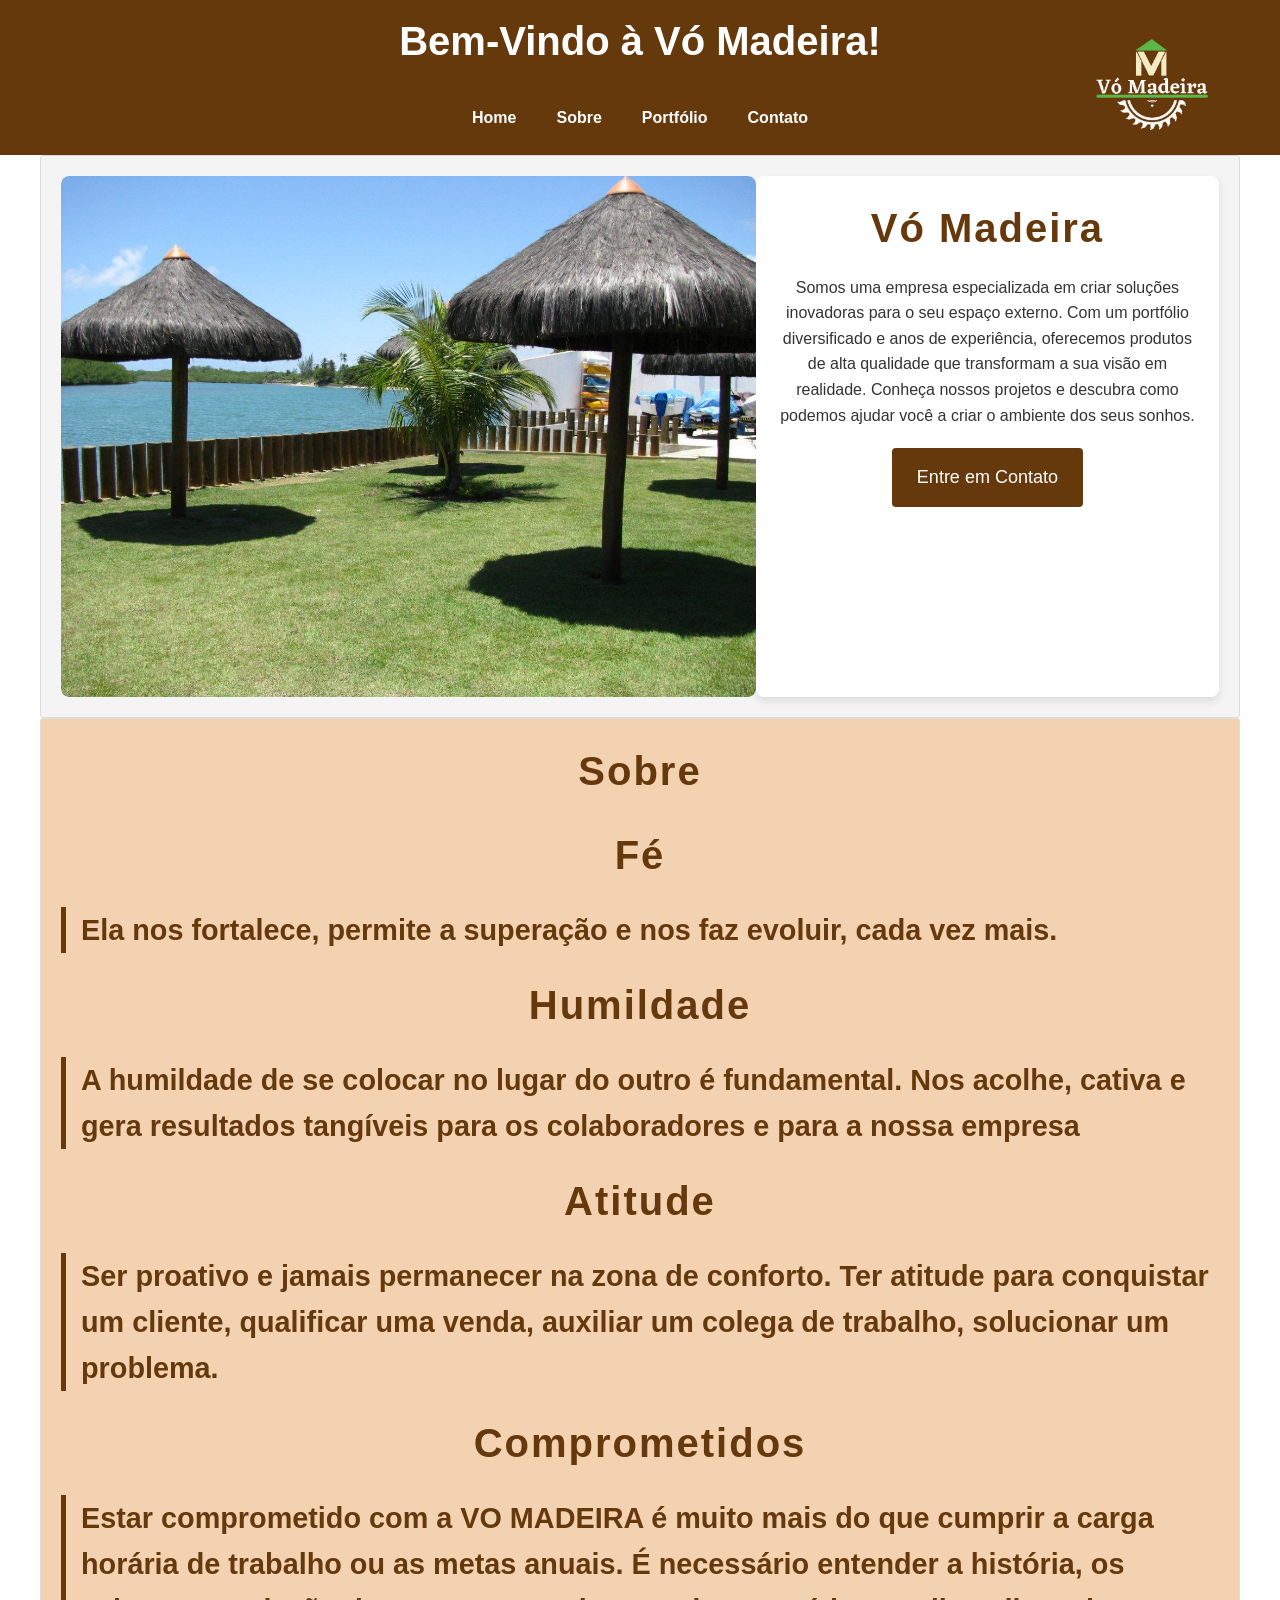
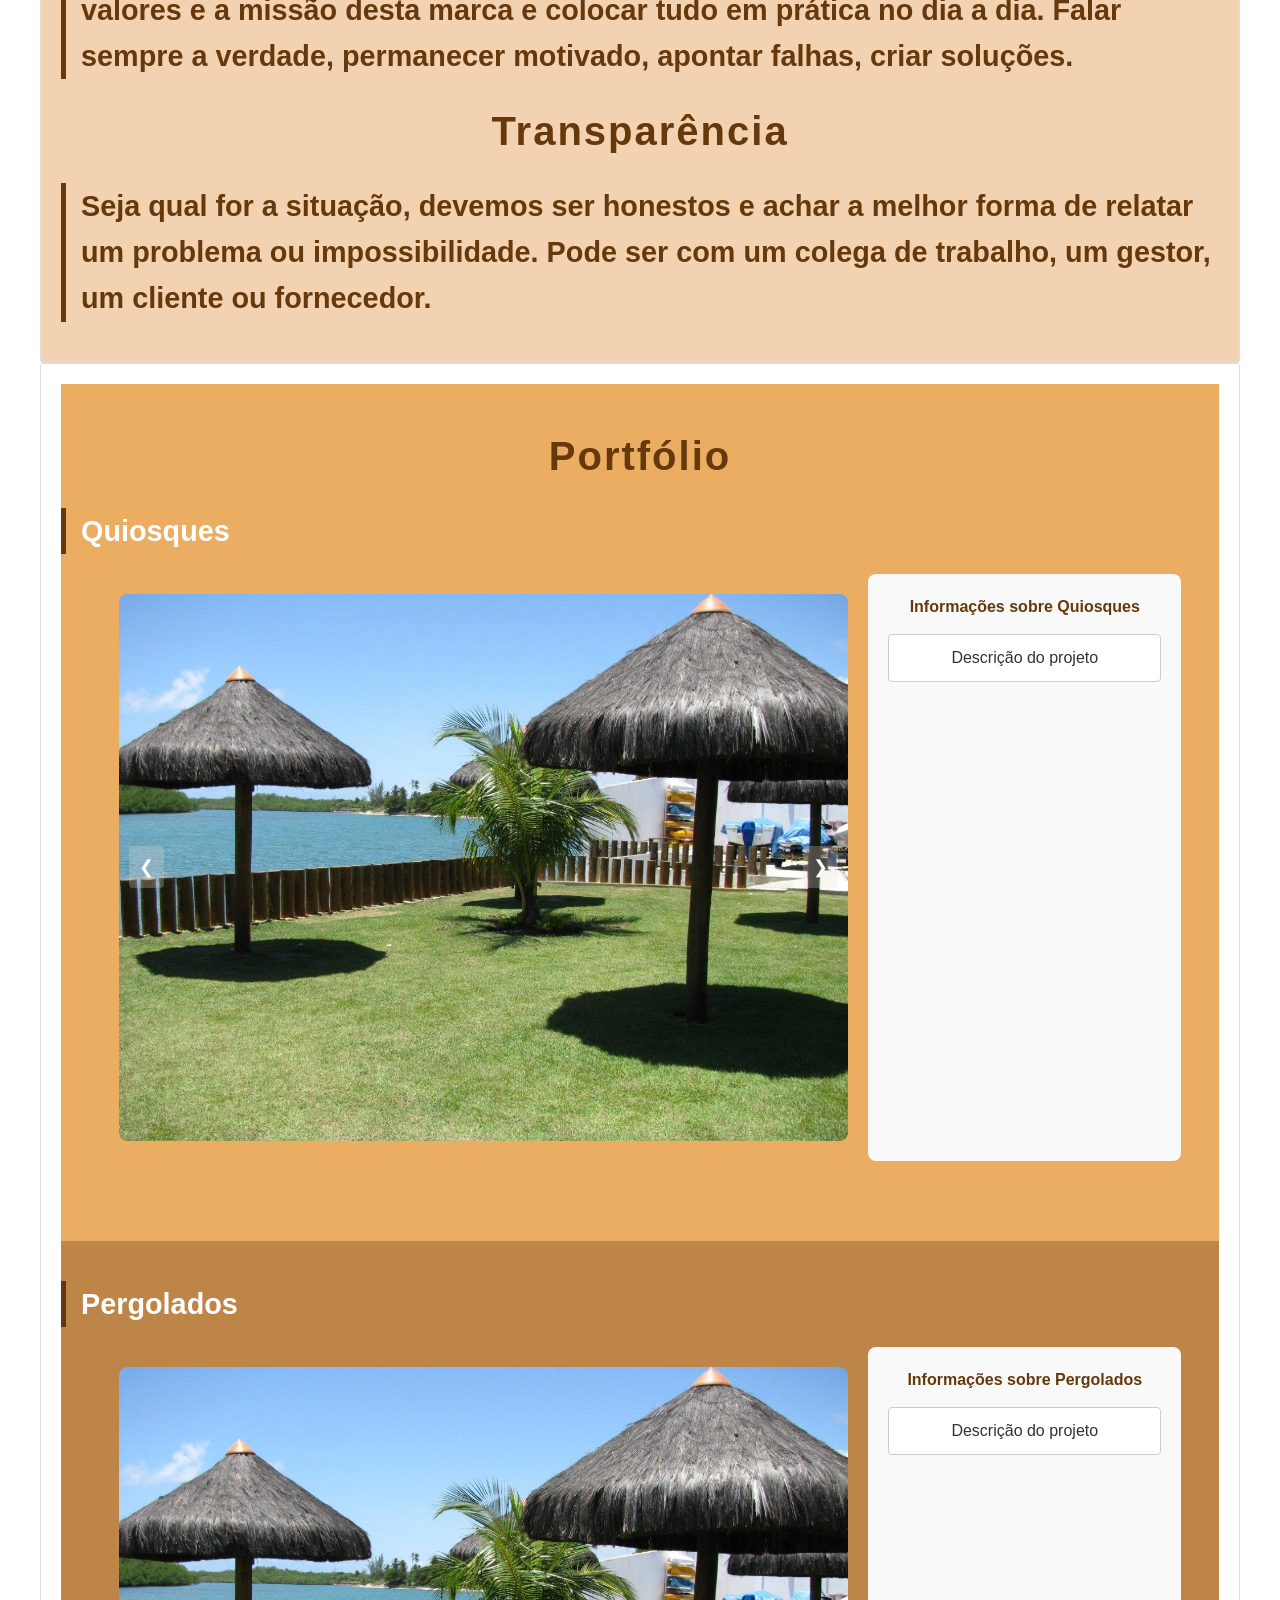
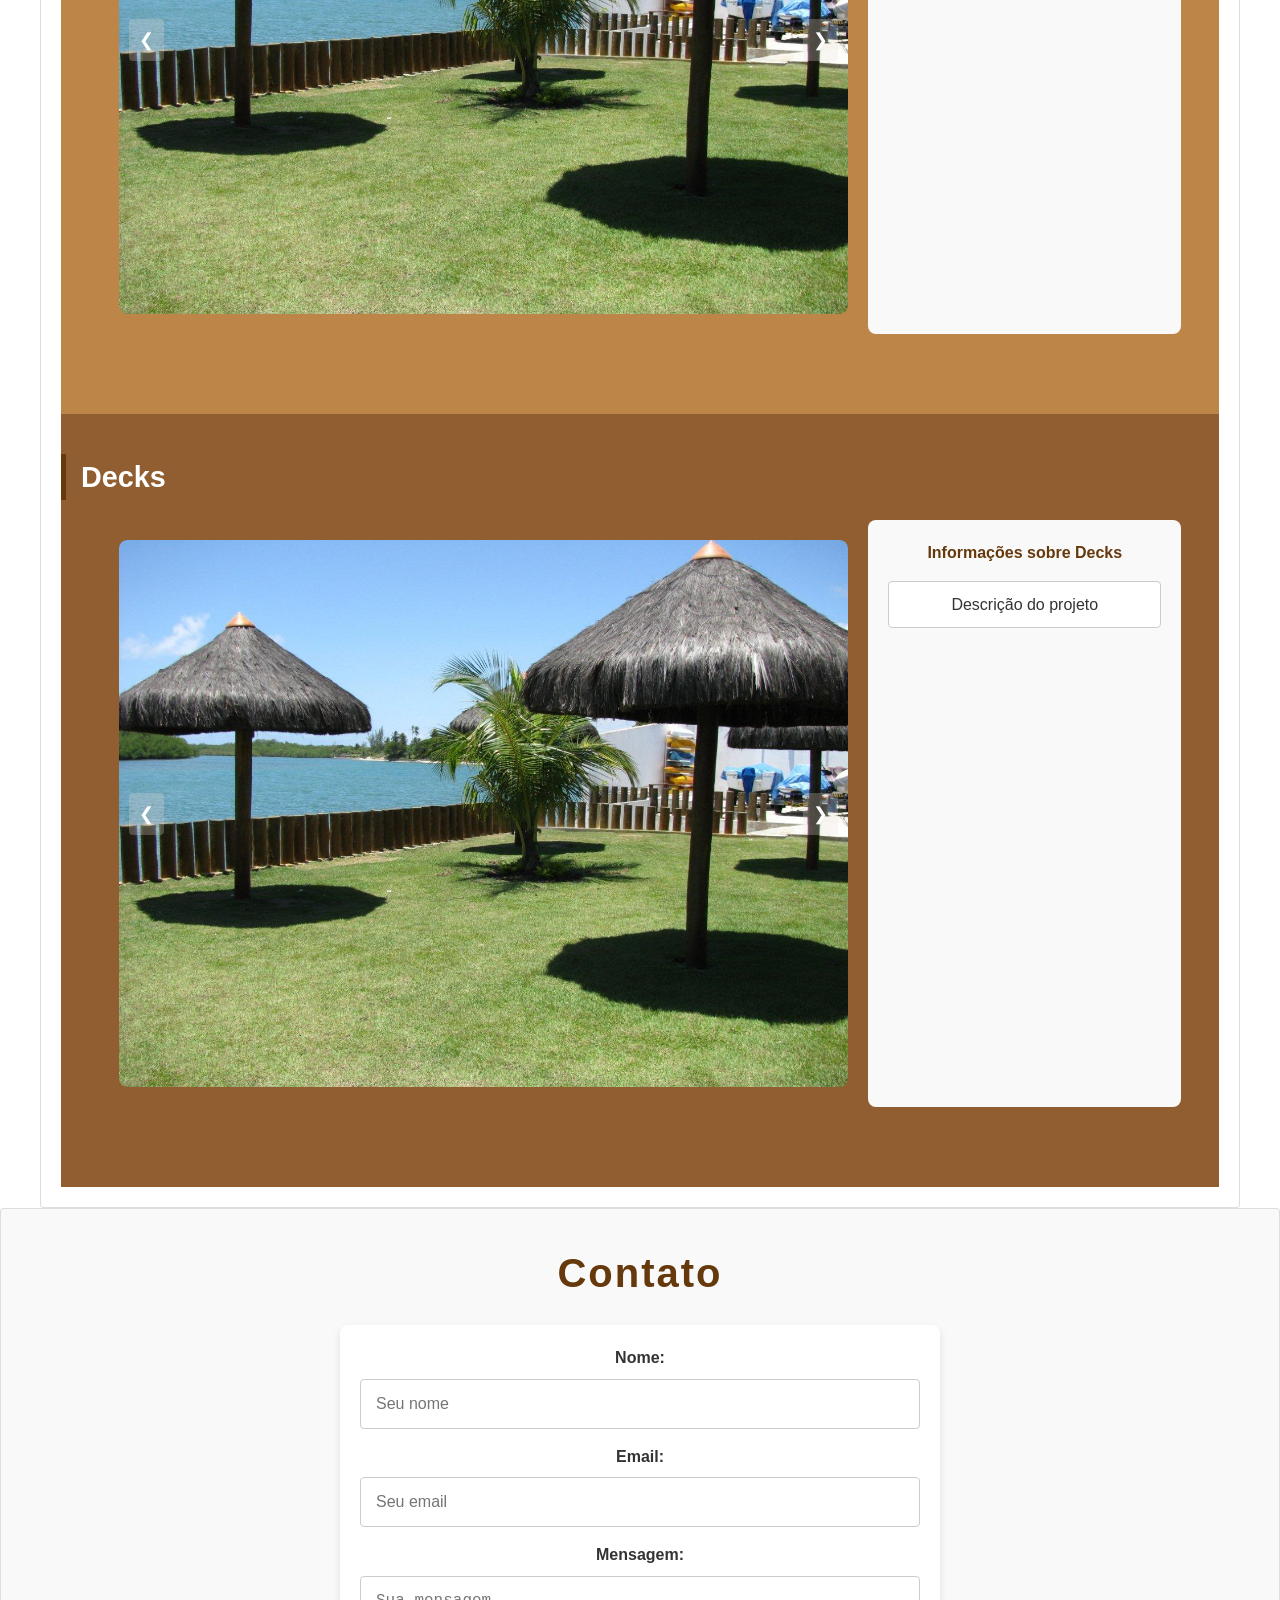
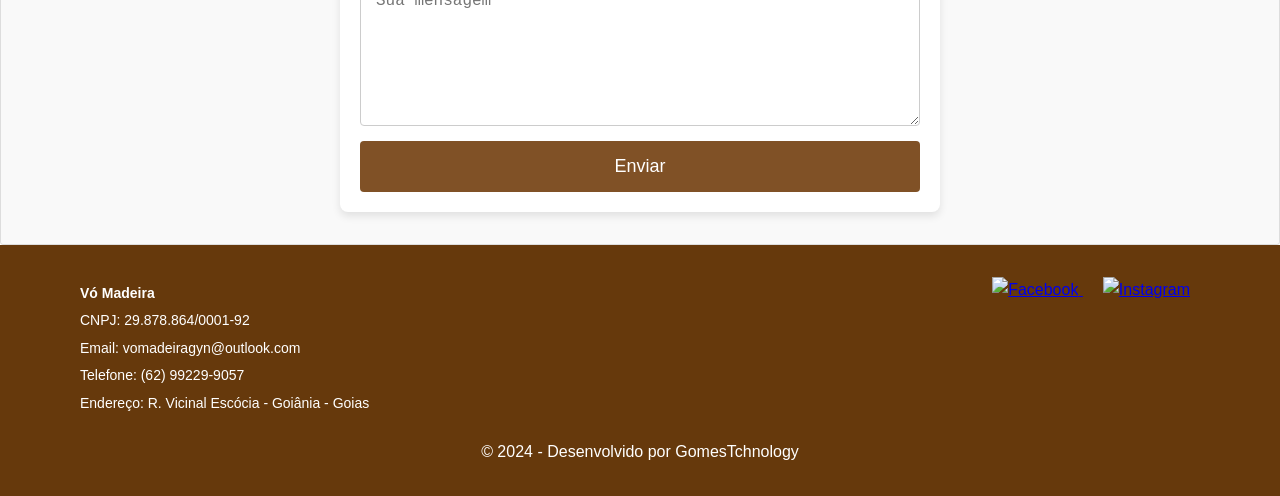
==== commit f9199bd8: "atualização dos containers e paleta de cores" ====
--- a/views/index.html
+++ b/views/index.html
@@ -23,7 +23,7 @@
         </nav>
     </header>
 
-    <section id="home">
+    <section id="home" class="container">
         <div class="home-content">
             <div class="banner">
                 <div class="banner-carousel">
@@ -42,13 +42,18 @@
         </div>
     </section>
 
-    <section id="sobre">
-        <h2>Sobre mim</h2>
-        <p>Eu sou um desenvolvedor frontend apaixonado por criar experiências interativas e responsivas na web...</p>
+    <!-- Adicionando o contêiner para as seções Sobre e Portfólio -->
+    <section id="sobre" class="container">
+        <h2>Sobre</h2>
+        <p><h2>Fé</h2> <h3>Ela nos fortalece, permite a superação e nos faz evoluir, cada vez mais.</h3></p>
+        <p><h2>Humildade</h2><h3>A humildade de se colocar no lugar do outro é fundamental. Nos acolhe, cativa e gera resultados tangíveis para os colaboradores e para a nossa empresa</h3></p>
+        <p><h2>Atitude</h2><h3>Ser proativo e jamais permanecer na zona de conforto. Ter atitude para conquistar um cliente, qualificar uma venda, auxiliar um colega de trabalho, solucionar um problema. </h3></p>
+        <p><h2>Comprometidos</h2><h3>Estar comprometido com a VO MADEIRA é muito mais do que cumprir a carga horária de trabalho ou as metas anuais. É necessário entender a história, os valores e a missão desta marca e colocar tudo em prática no dia a dia. Falar sempre a verdade, permanecer motivado, apontar falhas, criar soluções. </p>
+        <p><h2>Transparência</h2><h3>Seja qual for a situação, devemos ser honestos e achar a melhor forma de relatar um problema ou impossibilidade. Pode ser com um colega de trabalho, um gestor, um cliente ou fornecedor.</h3></p>
     </section>
     
-    <!-- Seção do portfólio -->
-    <section id="portfolio">
+    <!-- Seção do portfólio com o contêiner -->
+    <section id="portfolio" class="container">
         <section id="portfolio-quiosques">
             <h2>Portfólio</h2>
             <h3>Quiosques</h3>
--- a/css/styles.css
+++ b/css/styles.css
@@ -17,6 +17,22 @@
     align-items: stretch;
     padding: 2em;
     background-color: #f4f4f4;
+}
+
+#sobre {
+    background-color: #f3d2b2;
+}
+
+#portfolio-quiosques{
+    background-color: #eaad61;
+}
+
+#portfolio-pergolados{
+    background-color: #be8549;
+}
+
+#portfolio-decks{
+    background-color: #915e31;
 }
 
 .home-content {
@@ -131,8 +147,10 @@
     display: flex;
     flex-direction: column;
     align-items: center;
-
-}
+    position: relative;
+
+}
+
 
 nav {
     margin-top: 2em;
@@ -218,9 +236,13 @@
 /* Ajustes adicionais para diferentes tamanhos de tela */
 @media (max-width: 768px) {
     .logo {
-        width: 25%;
-        /* Ajuste para telas menores */
-    }
+        position: static;
+        /* Remove a posição absoluta para telas menores */
+        width: 40%;
+        max-width: 150px;
+        margin-bottom: 20px;
+    }
+    
 
     #home .banner-carousel {
         width: 100%;
@@ -264,13 +286,13 @@
     }
 
     .carousel {
-        flex: 1;
+        max-width: 100%;
         /* O carrossel ocupa 100% da largura em telas menores */
     }
 
     .info {
-        flex: 1;
-        /* As informações ocupam 100% da largura em telas menores */
+        flex: none;
+        width: 100%;
     }
 }
 
@@ -354,19 +376,31 @@
     /* Aumentar o padding */
 }
 
+@media only screen and (min-width: 1920px) {
+    .container {
+        padding: 0 5%; /* Reduzir o padding lateral para telas maiores */
+    }
+}
+
+.container {
+    max-width: 1200px; /* Defina a largura máxima do contêiner conforme necessário */
+    margin: 0 auto; /* Centralizar o contêiner na tela */
+    padding: 0 20px; /* Espaçamento interno */
+    box-sizing: border-box; /* Incluir padding e border no cálculo da largura */
+}
+
 #sobre,
+#home,
 #portfolio,
 #contato {
     text-align: center;
-}
-
-.projeto {
-    background-color: #f4f4f4;
-    margin: 20px auto;
-    padding: 1em;
-    max-width: 600px;
-    border-radius: 8px;
-}
+    border: 1px solid #ddd; /* Borda ao redor das seções */
+    border-radius: 3px; /* Bordas arredondadas */
+    padding: 20px; /* Espaçamento interno */
+    
+}
+
+
 
 #contato {
     display: flex;
@@ -536,8 +570,10 @@
 }
 
 .carousel {
+    flex: 0 0 70%;
+    /* 70% para a imagem do carrossel */
     position: relative;
-    max-width: 600px;
+    max-width: 100%;
     margin: 20px auto;
     overflow: hidden;
     border-radius: 8px;
@@ -575,34 +611,44 @@
     /* Espaçamento entre o carrossel e a seção de informações */
     margin-bottom: 40px;
     /* Espaçamento entre os carrosséis */
+    padding: 0 5%;
+}
+
+#portfolio h3{
+    color: white;
 }
 
 /* Adicionar espaçamento entre os carrosséis */
 .carousel {
-    margin-bottom: 40px;
-    flex: 0 0 60%;
+    flex: 0 0 70%;
+    /* 70% para a imagem do carrossel */
+    position: relative;
+    max-width: 100%;
+    margin: 20px auto;
+    overflow: hidden;
+    border-radius: 8px;
 }
 
 /* Geral para imagens */
 .carousel-images {
     display: flex;
-    transition: transform 0.5s ease;
+    transition: transform 1s ease-in-out;
+}
+
+.carousel-images img {
+    width: 100%;
+    height: auto;
+    border-radius: 8px;
+    max-width: 100%;
 }
 
 /* Container que alinha o carrossel e a seção de informações */
-/* Container que alinha o carrossel e a seção de informações */
-.portfolio-container {
-    display: flex;
-    align-items: flex-start;
-    gap: 20px;
-    /* Espaçamento entre o carrossel e a seção de informações */
-    margin-bottom: 40px;
-    /* Espaçamento entre os carrosséis */
-}
+
 
 /* Estilos para a seção de informações */
 .info {
-    flex: 0 0 40%;
+    flex: 0 0 30%;
+    /* 30% para as informações */
     background-color: #f9f9f9;
     padding: 20px;
     border-radius: 8px;
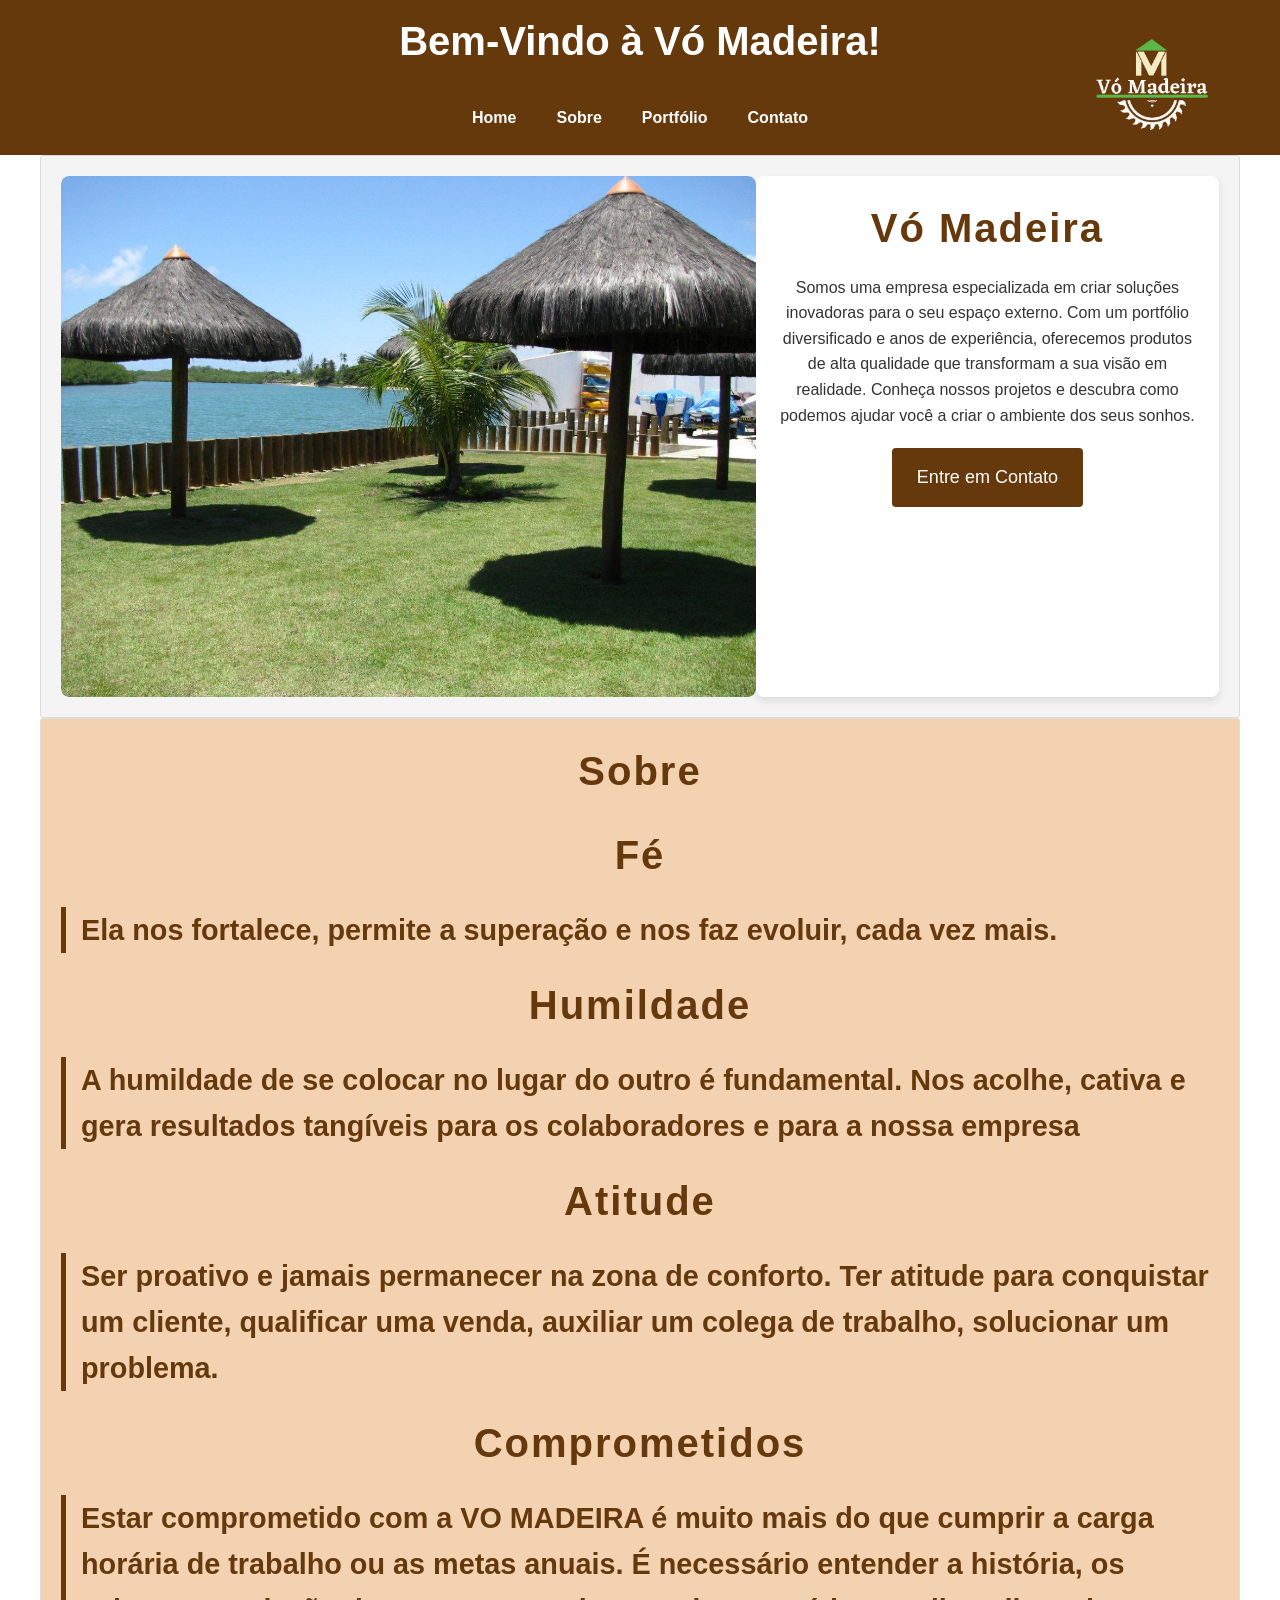
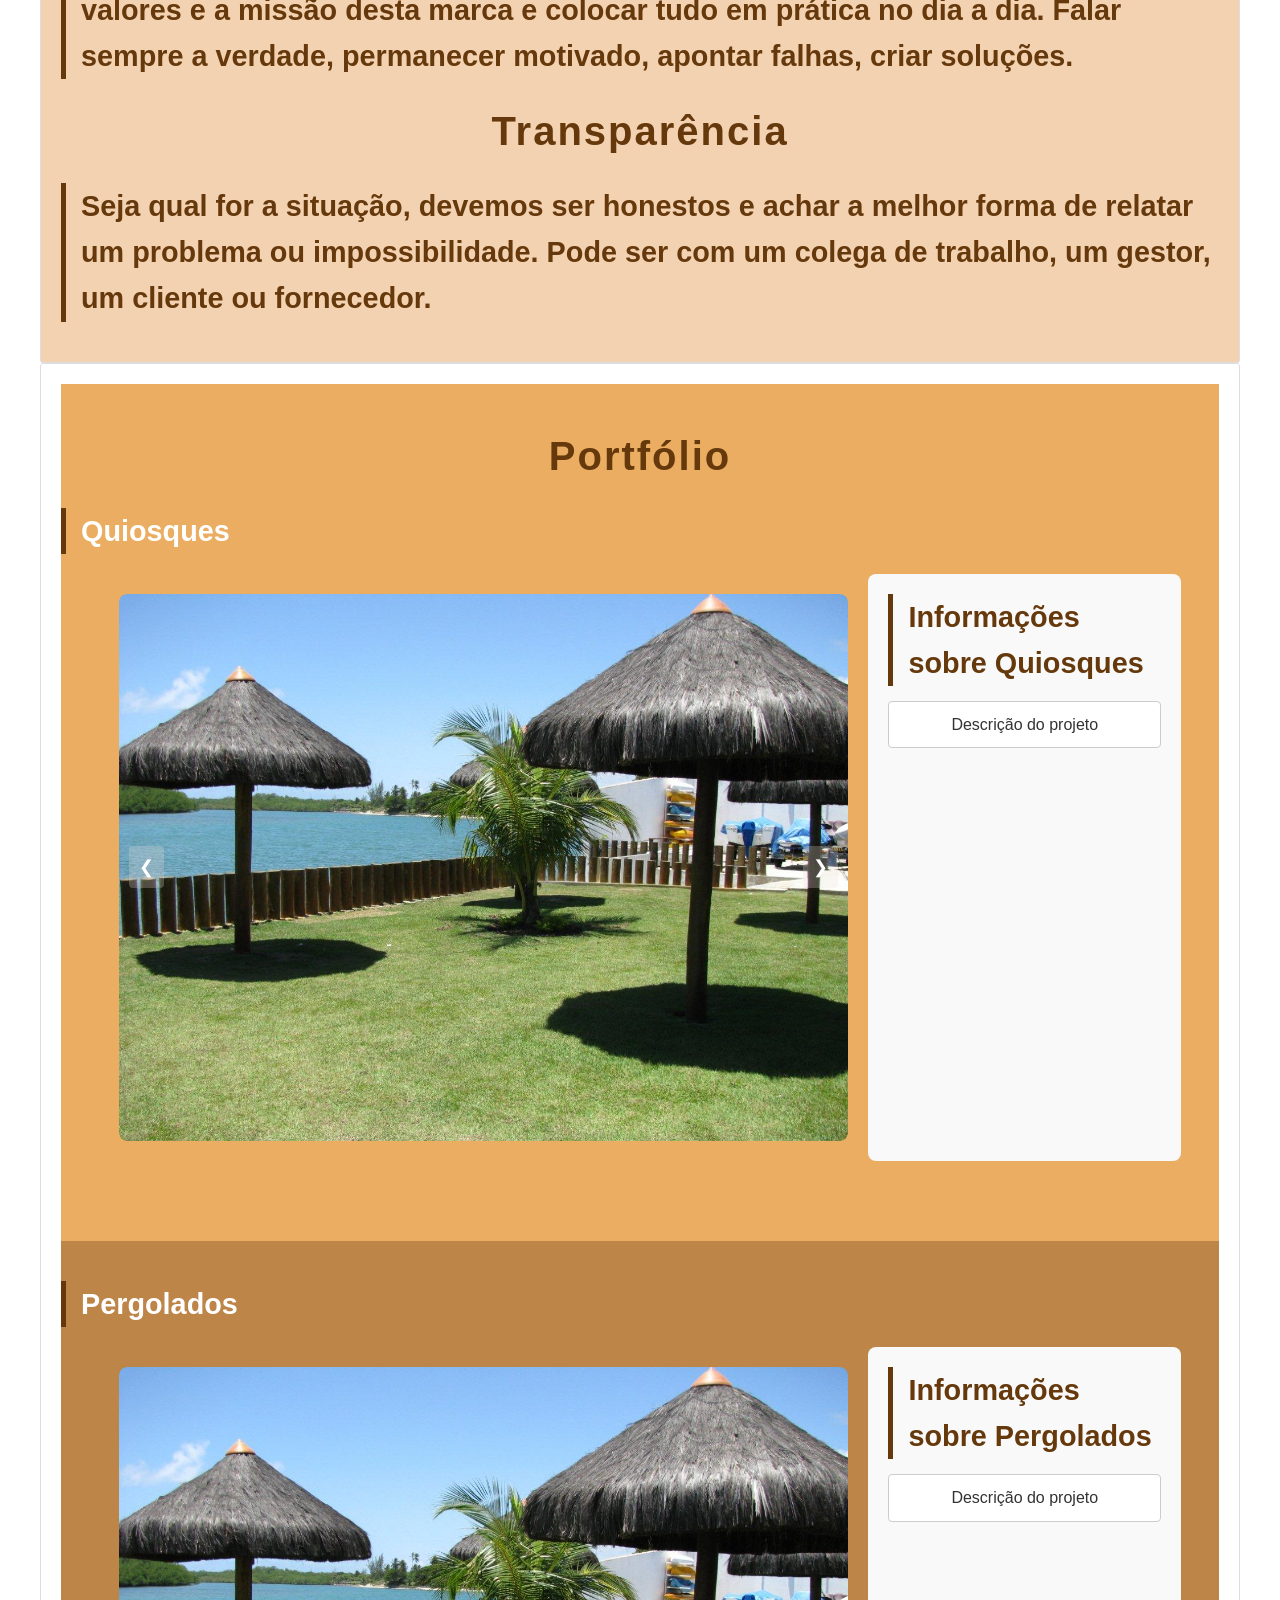
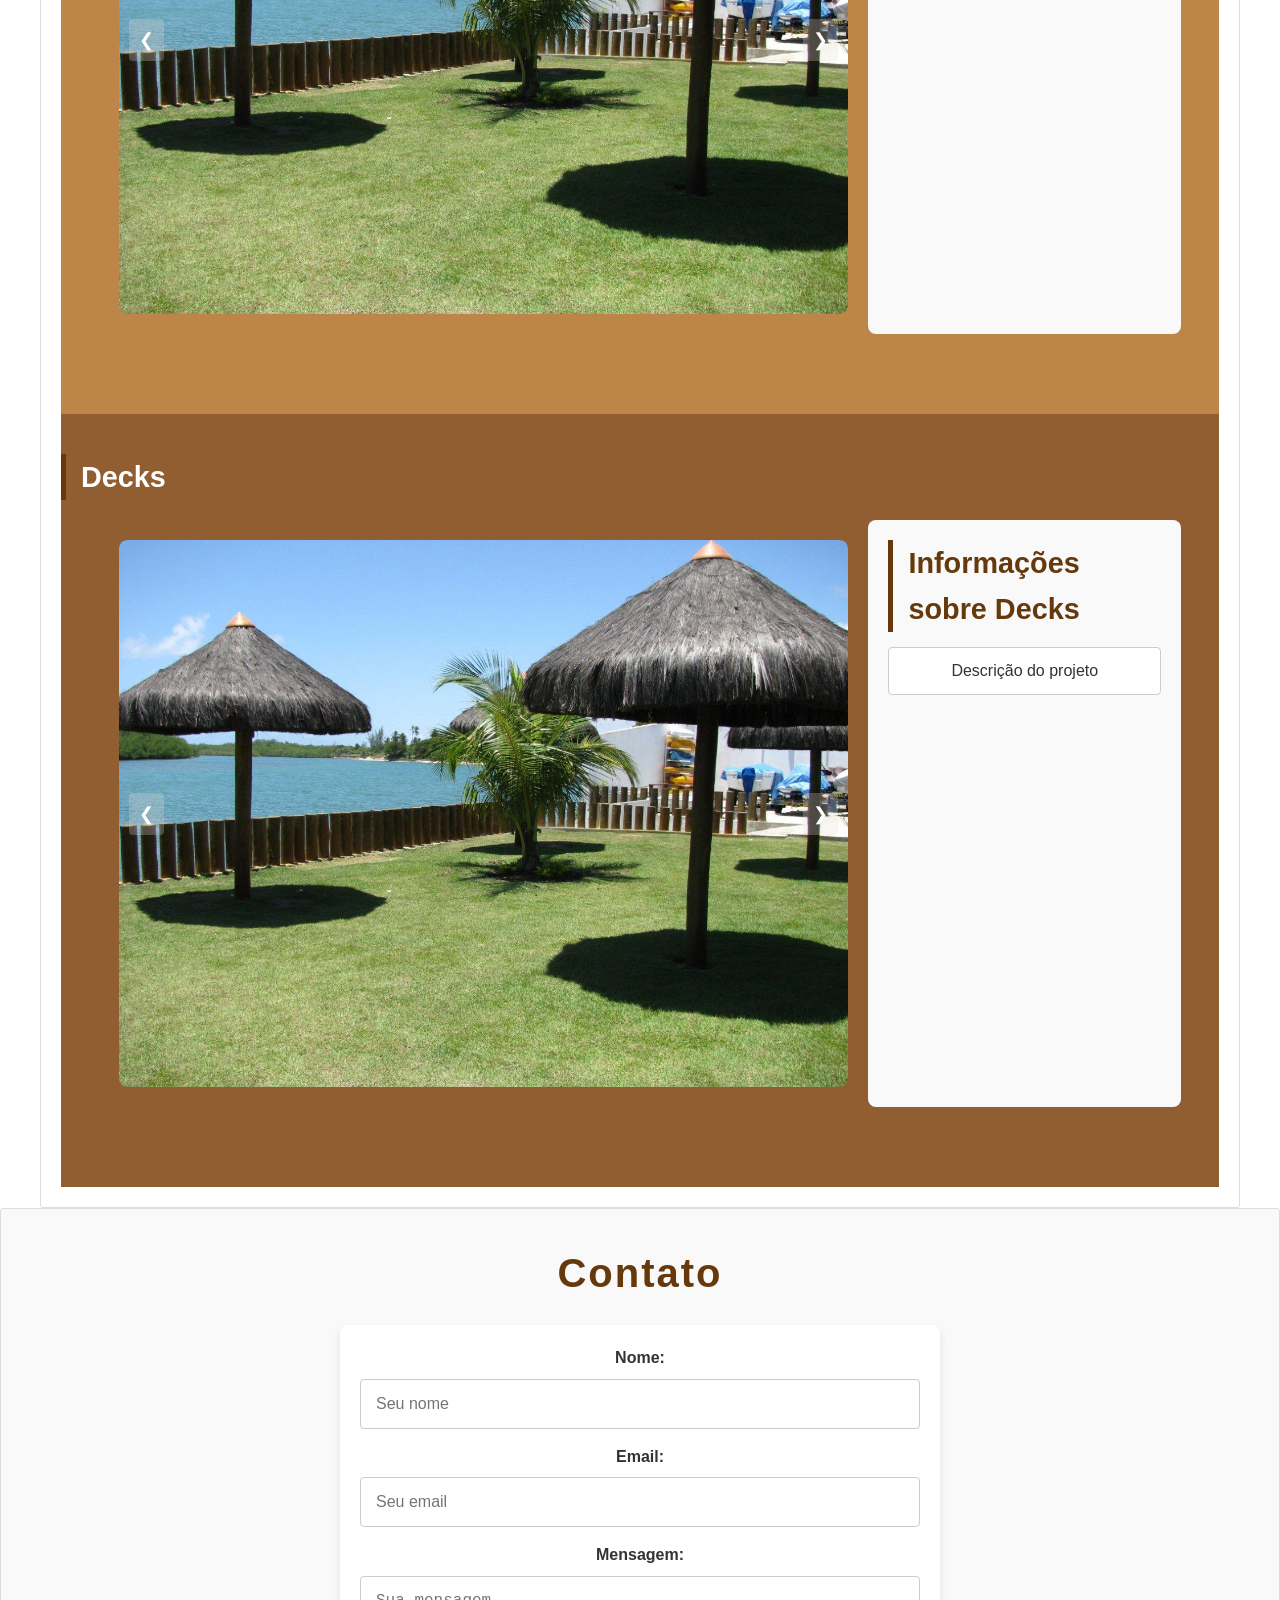
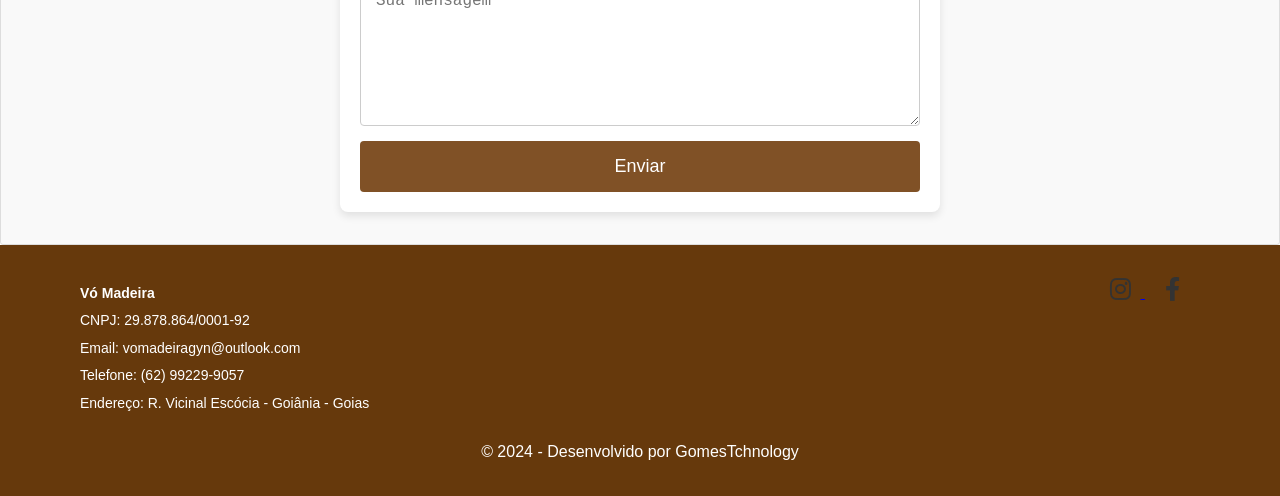
==== commit c00dd200: "atualização dos containers e paleta de cores" ====
--- a/views/index.html
+++ b/views/index.html
@@ -6,6 +6,9 @@
     <title>Vó Madeira</title>
     <link rel="stylesheet" href="../css/styles.css"> <!-- Caminho para a pasta CSS -->
     <link rel="stylesheet" href="https://cdnjs.cloudflare.com/ajax/libs/font-awesome/6.0.0-beta3/css/all.min.css">
+    <link rel="icon" href="/img/icone.png" type="image/png">
+    <link href="https://cdnjs.cloudflare.com/ajax/libs/font-awesome/6.0.0-beta3/css/all.min.css" rel="stylesheet">
+
 </head>
 <body>
     <header>       
@@ -45,11 +48,11 @@
     <!-- Adicionando o contêiner para as seções Sobre e Portfólio -->
     <section id="sobre" class="container">
         <h2>Sobre</h2>
-        <p><h2>Fé</h2> <h3>Ela nos fortalece, permite a superação e nos faz evoluir, cada vez mais.</h3></p>
-        <p><h2>Humildade</h2><h3>A humildade de se colocar no lugar do outro é fundamental. Nos acolhe, cativa e gera resultados tangíveis para os colaboradores e para a nossa empresa</h3></p>
-        <p><h2>Atitude</h2><h3>Ser proativo e jamais permanecer na zona de conforto. Ter atitude para conquistar um cliente, qualificar uma venda, auxiliar um colega de trabalho, solucionar um problema. </h3></p>
-        <p><h2>Comprometidos</h2><h3>Estar comprometido com a VO MADEIRA é muito mais do que cumprir a carga horária de trabalho ou as metas anuais. É necessário entender a história, os valores e a missão desta marca e colocar tudo em prática no dia a dia. Falar sempre a verdade, permanecer motivado, apontar falhas, criar soluções. </p>
-        <p><h2>Transparência</h2><h3>Seja qual for a situação, devemos ser honestos e achar a melhor forma de relatar um problema ou impossibilidade. Pode ser com um colega de trabalho, um gestor, um cliente ou fornecedor.</h3></p>
+        <p><h2>Fé</h2> <h4>Ela nos fortalece, permite a superação e nos faz evoluir, cada vez mais.</h4></p>
+        <p><h2>Humildade</h2><h4>A humildade de se colocar no lugar do outro é fundamental. Nos acolhe, cativa e gera resultados tangíveis para os colaboradores e para a nossa empresa</h4></p>
+        <p><h2>Atitude</h2><h4>Ser proativo e jamais permanecer na zona de conforto. Ter atitude para conquistar um cliente, qualificar uma venda, auxiliar um colega de trabalho, solucionar um problema. </h4></p>
+        <p><h2>Comprometidos</h2><h4>Estar comprometido com a VO MADEIRA é muito mais do que cumprir a carga horária de trabalho ou as metas anuais. É necessário entender a história, os valores e a missão desta marca e colocar tudo em prática no dia a dia. Falar sempre a verdade, permanecer motivado, apontar falhas, criar soluções.</h4> </p>
+        <p><h2>Transparência</h2><h4>Seja qual for a situação, devemos ser honestos e achar a melhor forma de relatar um problema ou impossibilidade. Pode ser com um colega de trabalho, um gestor, um cliente ou fornecedor.</h4></p>
     </section>
     
     <!-- Seção do portfólio com o contêiner -->
@@ -141,12 +144,14 @@
                 <p>Endereço: R. Vicinal Escócia - Goiânia - Goias</p>
             </div>
             <div class="footer-column social-media">
-                <a href="https://www.facebook.com/seuperfil" target="_blank" rel="noopener noreferrer" aria-label="Facebook">
-                    <img src="../img/facebook-icon.png" alt="Facebook">
-                </a>
-                <a href="https://www.instagram.com/seuperfil" target="_blank" rel="noopener noreferrer" aria-label="Instagram">
-                    <img src="../img/instagram-icon.png" alt="Instagram">
-                </a>
+                <a href="https://www.instagram.com/vomadeira" target="_blank">
+                    <i class="fab fa-instagram"></i>
+                  </a>
+                  
+                  <!-- Ícone do Facebook -->
+                  <a href="https://www.facebook.com/vomadeira" target="_blank">
+                    <i class="fab fa-facebook-f"></i>
+                  </a>
             </div>
         </div>
         <p>&copy; 2024 - Desenvolvido por GomesTchnology</p>
--- a/css/styles.css
+++ b/css/styles.css
@@ -594,6 +594,16 @@
     letter-spacing: 2px;
 }
 
+h4 {
+    font-size: 1.8em;
+    text-align: left;
+    color: var(--primary-color);
+    margin-bottom: 20px;
+    padding-left: 15px;
+    /* Aumentar o espaçamento */
+    border-left: 5px solid var(--primary-color);
+}
+
 h3 {
     font-size: 1.8em;
     text-align: left;
@@ -730,4 +740,14 @@
 
 #back-to-top:active {
     transform: scale(0.9);
-}+}
+
+a i {
+    font-size: 24px; /* Tamanho do ícone */
+    color: #333; /* Cor do ícone */
+    margin-right: 10px; /* Espaçamento entre os ícones */
+  }
+  
+  a i:hover {
+    color: #1f3eee; /* Cor ao passar o mouse sobre o ícone */
+  }
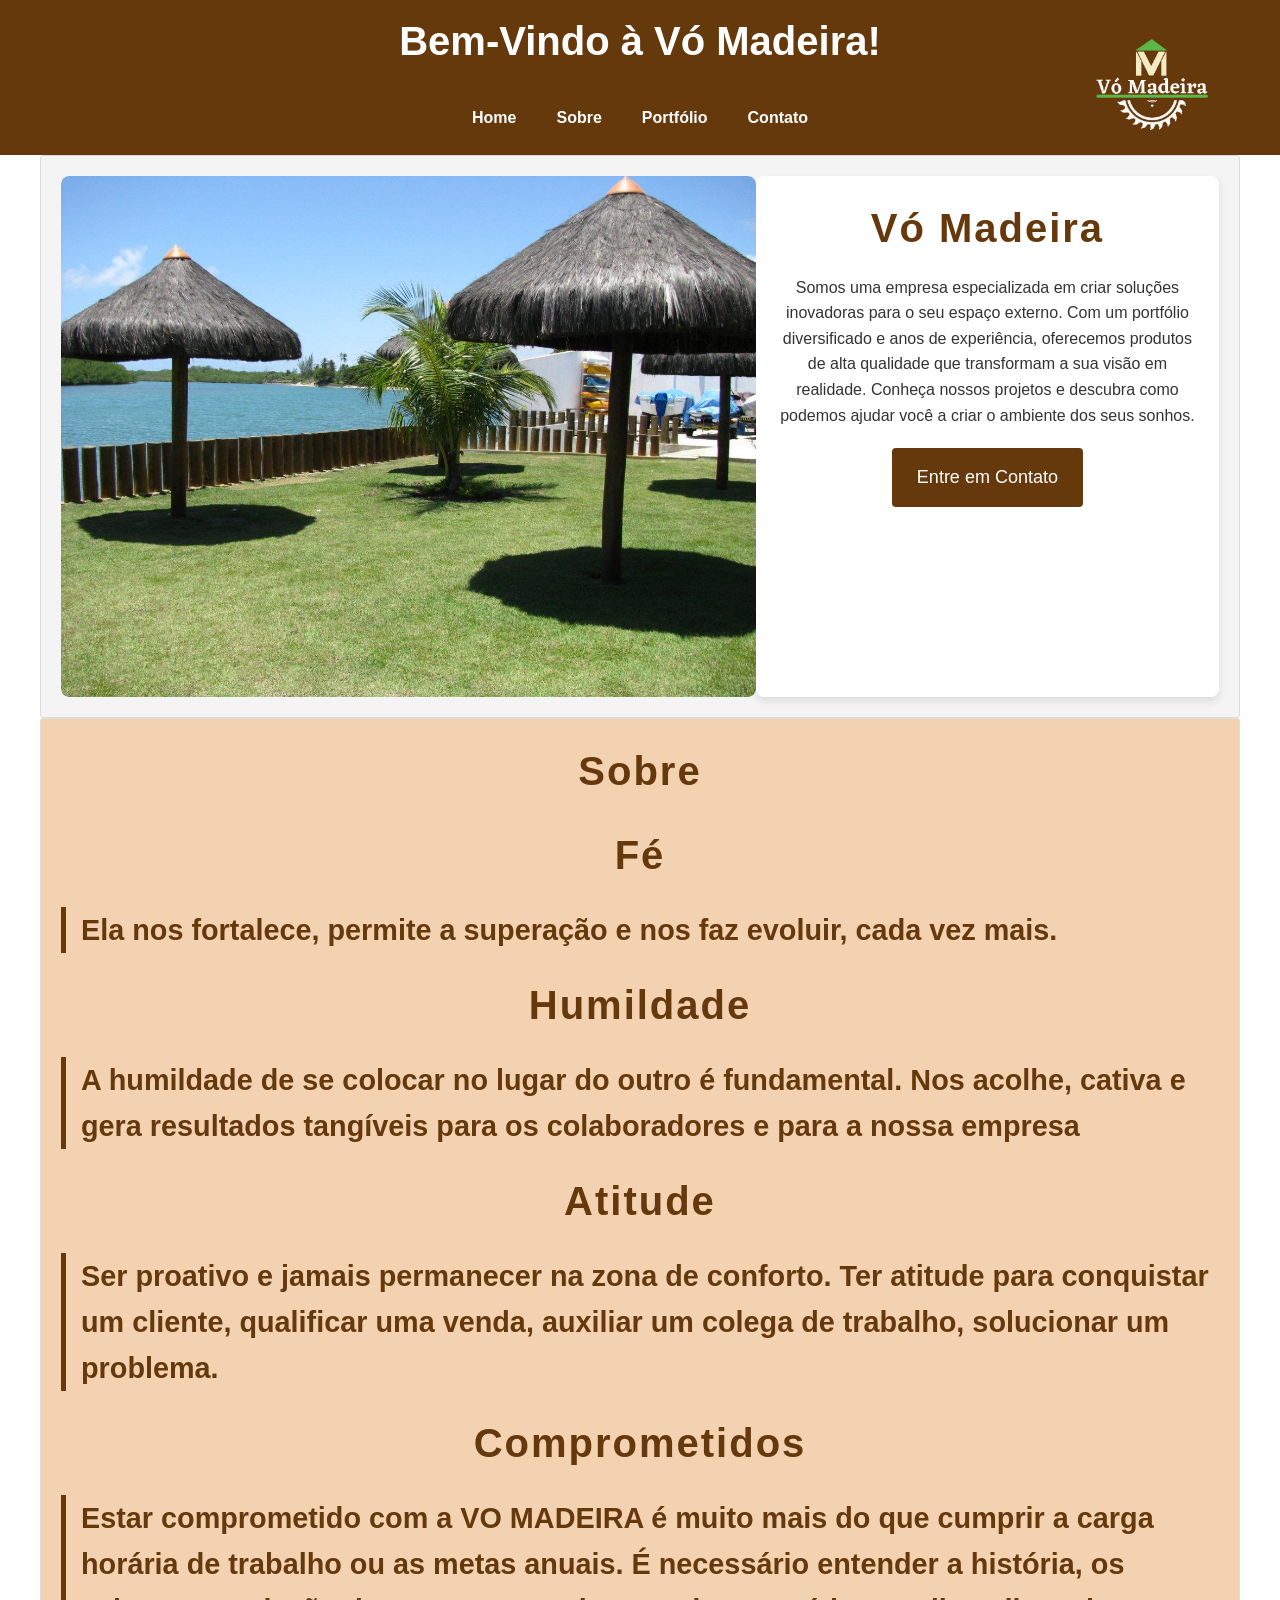
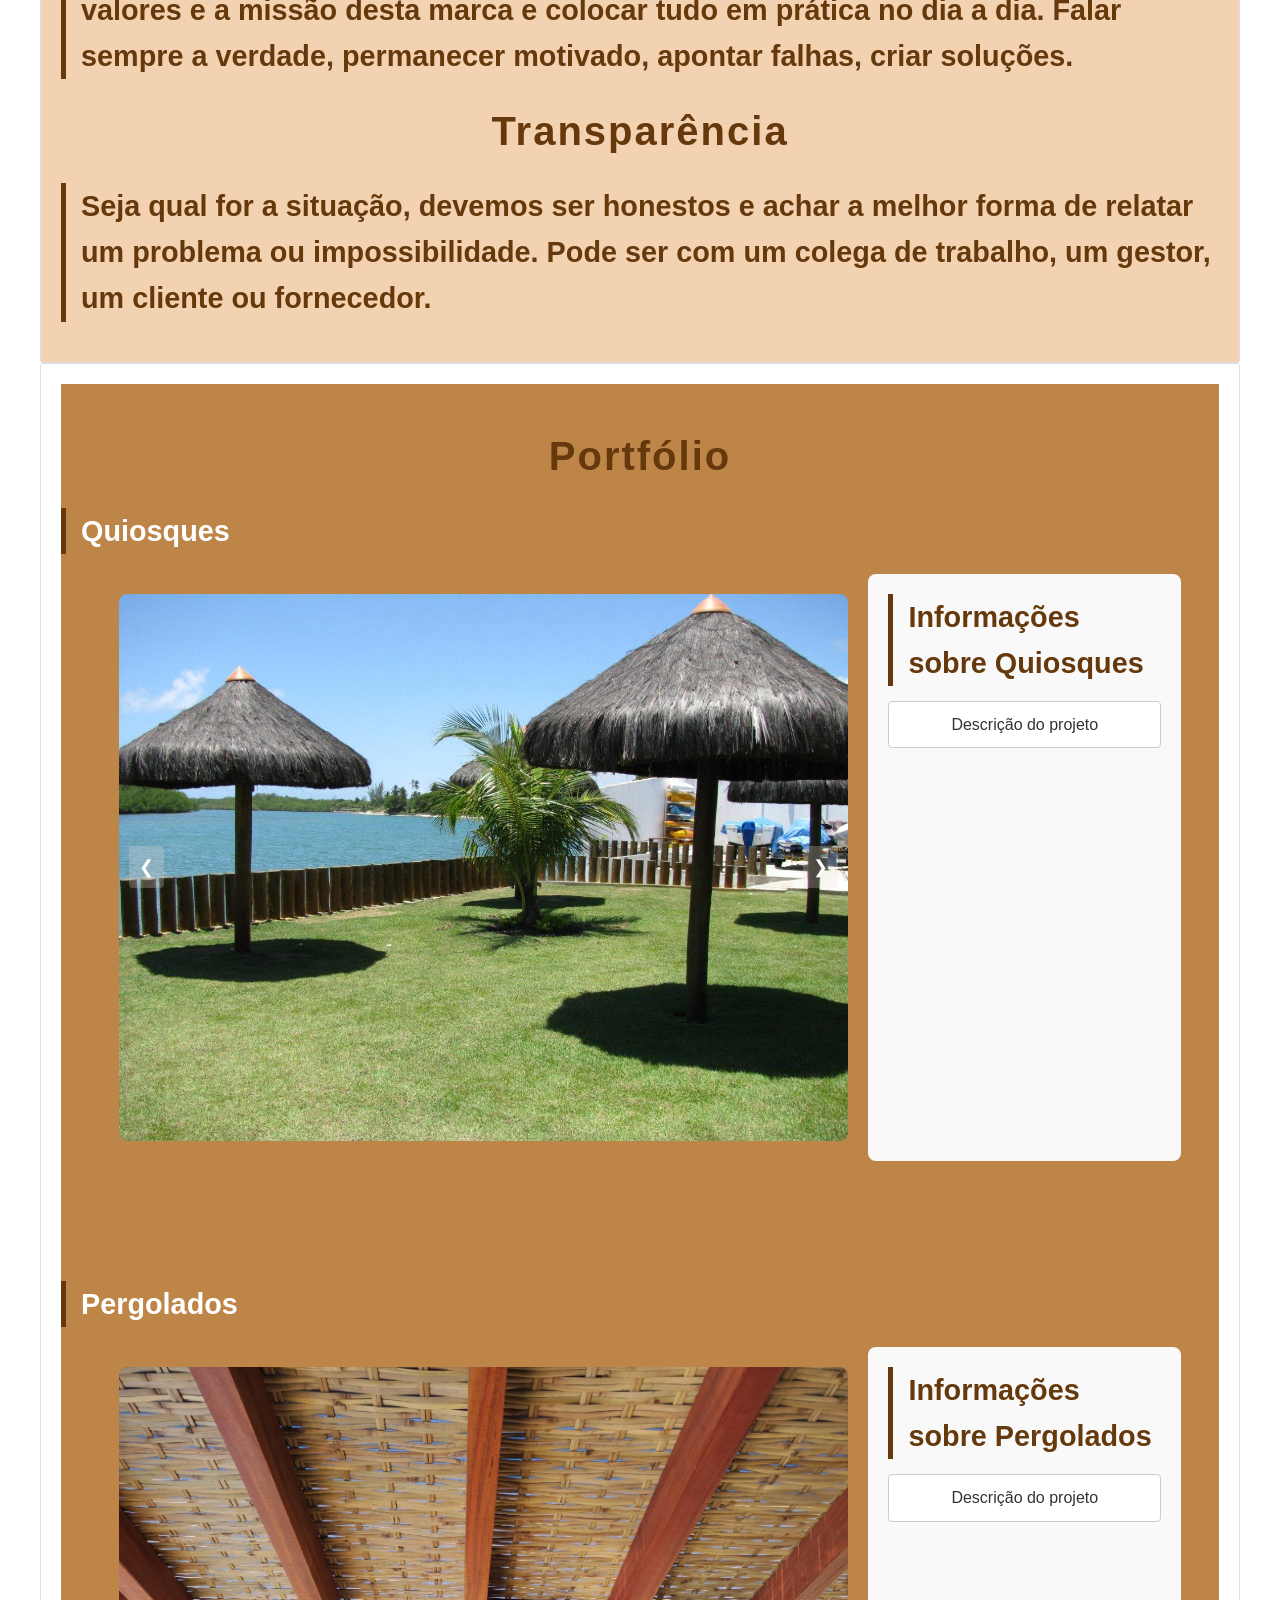
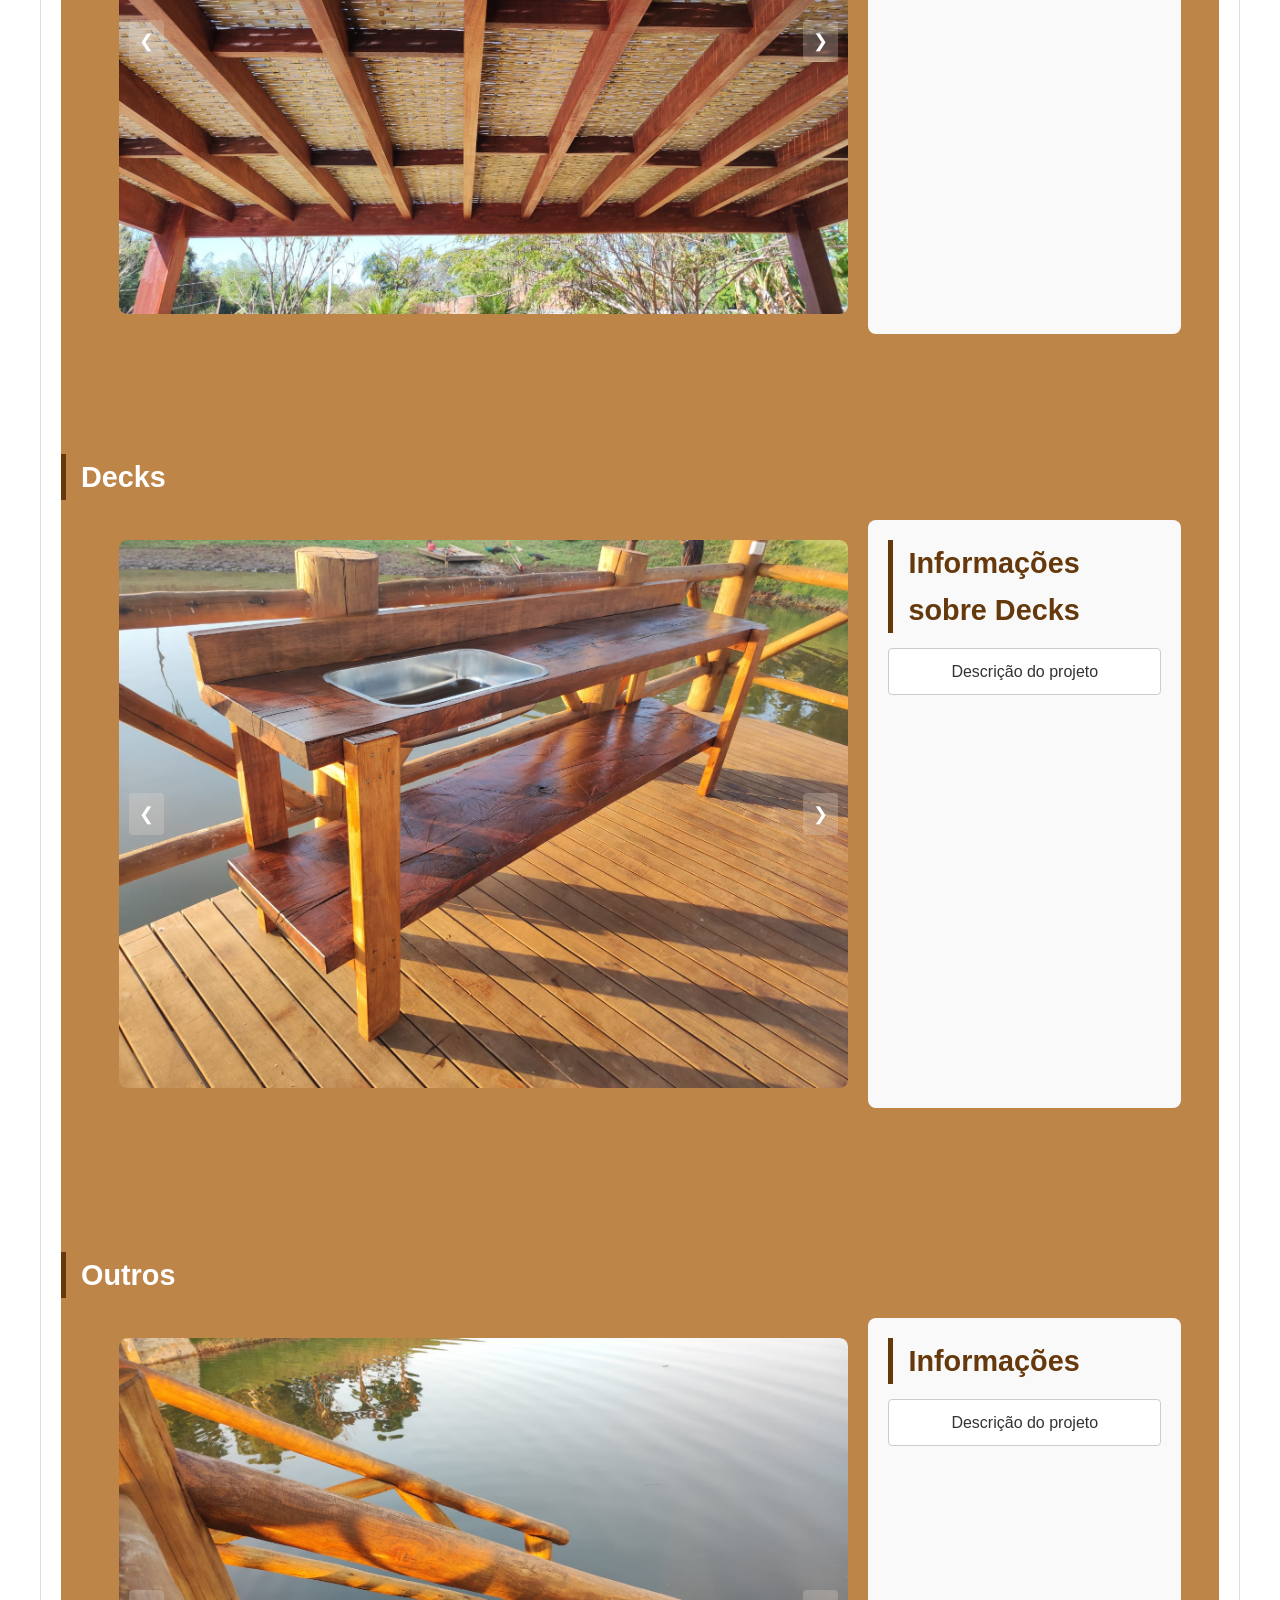
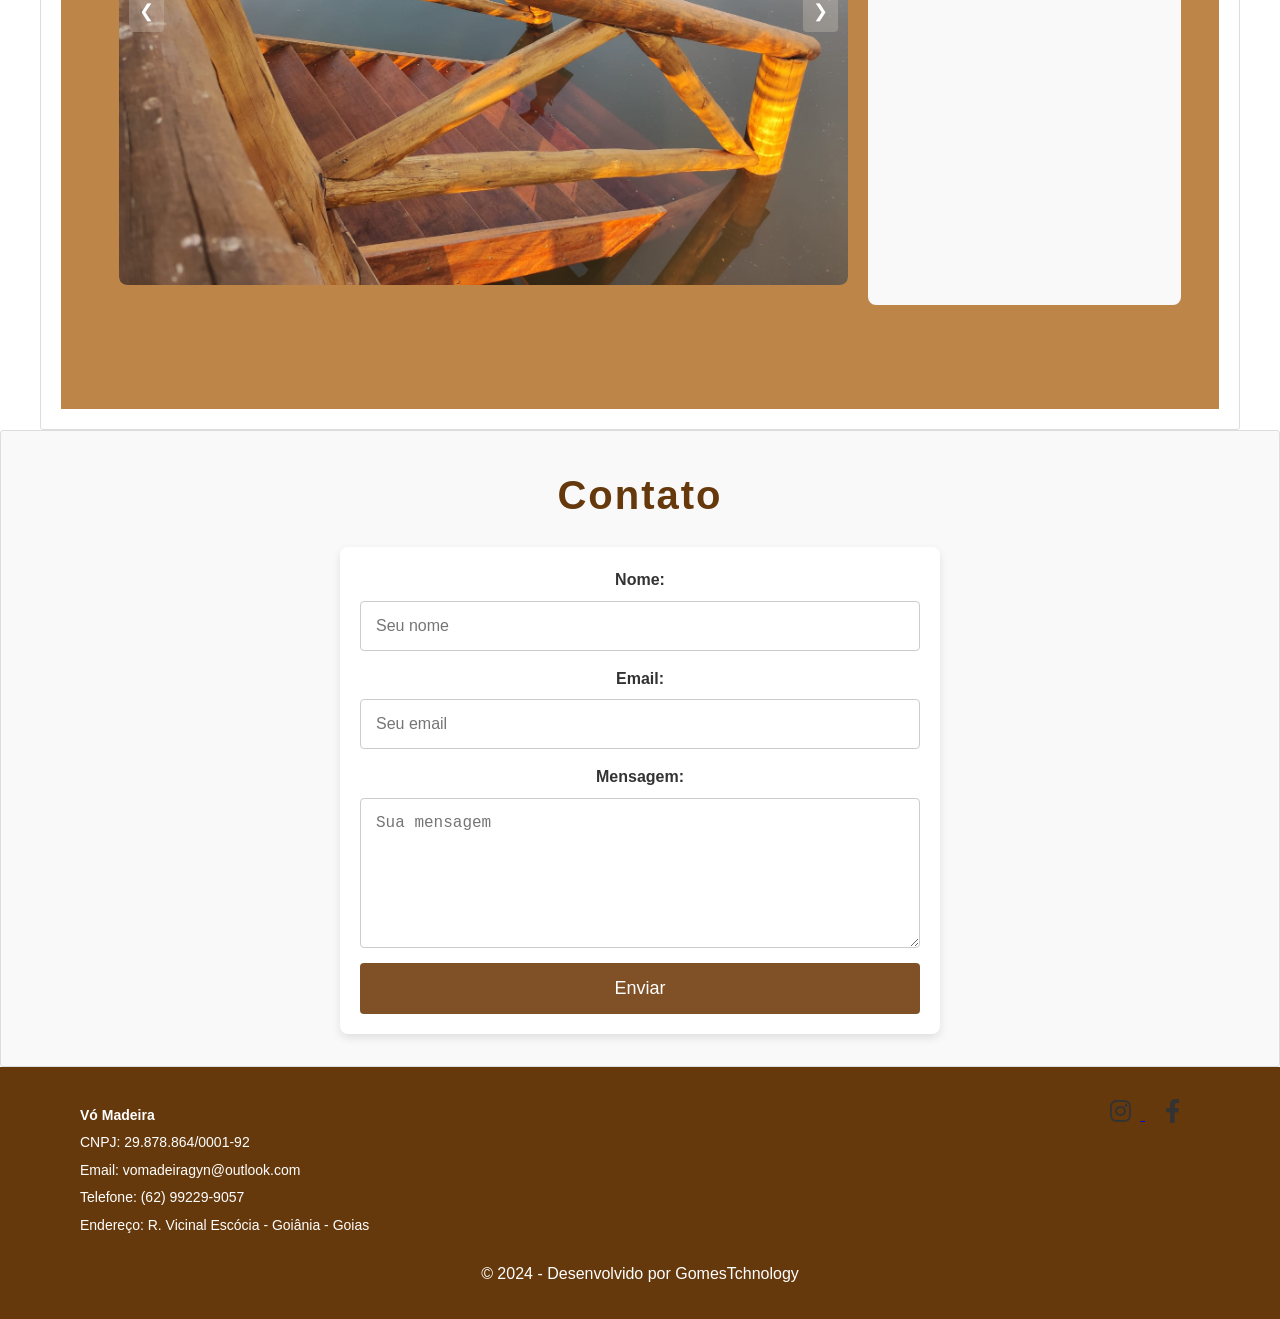
==== commit 4232364c: "inserção das imagens dos carroceis" ====
--- a/views/index.html
+++ b/views/index.html
@@ -13,7 +13,7 @@
 <body>
     <header>       
         <div class="header-content">
-            <img src="../img/logo.png" alt="logo" class="logo"> <!-- Logo adicionada -->
+            <img href="#home" src="../img/logo.png" alt="logo" class="logo"> <!-- Logo adicionada -->
             <h1>Bem-Vindo à Vó Madeira!</h1>
         </div>
         <nav>
@@ -34,6 +34,10 @@
                         <img src="../img/imagem1.jpg" alt="Destaque 1">
                         <img src="../img/imagem2.jpg" alt="Destaque 2">
                         <img src="../img/imagem3.jpg" alt="Destaque 3">
+                        <img src="../img/pergolado/p4.jpeg" alt="Destaque 3">
+                        <img src="../img/pergolado/p11.jpeg" alt="Destaque 3">
+                        <img src="../img/deck/d8.jpeg" alt="Destaque 3">
+                        <img src="../img/deck/d2.jpeg" alt="Destaque 3">
                     </div>
                 </div>
             </div>
@@ -66,6 +70,26 @@
                         <img src="../img/imagem1.jpg" alt="Projeto 1">
                         <img src="../img/imagem2.jpg" alt="Projeto 2">
                         <img src="../img/imagem3.jpg" alt="Projeto 3">
+                        <img src="../img/quiosque/q1.jpeg" alt="Projeto 4">
+                        <img src="../img/quiosque/q2.jpeg" alt="Projeto 5">
+                        <img src="../img/quiosque/q5.jpeg" alt="Projeto 6">
+                        <img src="../img/quiosque/q6.jpeg" alt="Projeto 7">
+                        <img src="../img/quiosque/q7.jpeg" alt="Projeto 8">
+                        <img src="../img/quiosque/q8.jpeg" alt="Projeto 9">
+                        <img src="../img/quiosque/q9.jpeg" alt="Projeto 10">
+                        <img src="../img/quiosque/q10.jpeg" alt="Projeto 11">
+                        <img src="../img/quiosque/q11.jpeg" alt="Projeto 12">
+                        <img src="../img/quiosque/q12.jpeg" alt="Projeto 13">
+                        <img src="../img/quiosque/q13.jpeg" alt="Projeto 14">
+                        <img src="../img/quiosque/q14.jpeg" alt="Projeto 15">
+                        <img src="../img/quiosque/q15.jpeg" alt="Projeto 16">
+                        <img src="../img/quiosque/q16.jpeg" alt="Projeto 17">
+                        <img src="../img/quiosque/q17.jpeg" alt="Projeto 18">
+                        <img src="../img/quiosque/q18.jpeg" alt="Projeto 19">
+                        <img src="../img/quiosque/q19.jpeg" alt="Projeto 20">
+                        <img src="../img/quiosque/q20.jpeg" alt="Projeto 21">
+                        <img src="../img/quiosque/q21.jpeg" alt="Projeto 22">
+
                     </div>
                     <button class="prev">❮</button>
                     <button class="next">❯</button>
@@ -82,9 +106,21 @@
             <div class="portfolio-container">
                 <div class="carousel">
                     <div class="carousel-images">
-                        <img src="../img/imagem1.jpg" alt="Projeto 1">
-                        <img src="../img/imagem2.jpg" alt="Projeto 2">
-                        <img src="../img/imagem3.jpg" alt="Projeto 3">
+                                            
+                        <img src="../img/pergolado/p3.jpeg" alt="Projeto 4">
+                        <img src="../img/pergolado/p4.jpeg" alt="Projeto 5">
+                        <img src="../img/pergolado/p5.jpeg" alt="Projeto 6">
+                        <img src="../img/pergolado/p6.jpeg" alt="Projeto 7">
+                        <img src="../img/pergolado/p7.jpeg" alt="Projeto 8">
+                        <img src="../img/pergolado/p8.jpeg" alt="Projeto 9">
+                        <img src="../img/pergolado/p9.jpeg" alt="Projeto 10">
+                        <img src="../img/pergolado/p10.jpeg" alt="Projeto 11">
+                        <img src="../img/pergolado/p11.jpeg" alt="Projeto 12">
+                        <img src="../img/pergolado/p12.jpeg" alt="Projeto 13">
+                        <img src="../img/pergolado/p13.jpeg" alt="Projeto 14">
+                        <img src="../img/pergolado/p14.jpeg" alt="Projeto 15">
+                        <img src="../img/pergolado/p15.jpeg" alt="Projeto 16">
+                        <img src="../img/pergolado/p16.jpeg" alt="Projeto 17">
                     </div>
                     <button class="prev">❮</button>
                     <button class="next">❯</button>
@@ -101,15 +137,55 @@
             <div class="portfolio-container">
                 <div class="carousel">
                     <div class="carousel-images">
-                        <img src="../img/imagem1.jpg" alt="Projeto 1">
-                        <img src="../img/imagem2.jpg" alt="Projeto 2">
-                        <img src="../img/imagem3.jpg" alt="Projeto 3">
+                        <img src="../img/deck/d1.jpeg" alt="Projeto 4">
+                        <img src="../img/deck/d2.jpeg" alt="Projeto 5">
+                        <img src="../img/deck/d3.jpeg" alt="Projeto 6">
+                        <img src="../img/deck/d4.jpeg" alt="Projeto 7">
+                        <img src="../img/deck/d5.jpeg" alt="Projeto 8">
+                        <img src="../img/deck/d6.jpeg" alt="Projeto 9">
+                        <img src="../img/deck/d7.jpeg" alt="Projeto 10">
+                        <img src="../img/deck/d8.jpeg" alt="Projeto 11">
+                        <img src="../img/deck/d9.jpeg" alt="Projeto 12">
+                        <img src="../img/deck/d10.jpeg" alt="Projeto 13">
+                        <img src="../img/deck/d11.jpeg" alt="Projeto 14">
                     </div>
                     <button class="prev">❮</button>
                     <button class="next">❯</button>
                 </div>
                 <div class="info">
                     <h4>Informações sobre Decks</h4>
+                    <p id="decks-description">Descrição do projeto</p>
+                </div>
+            </div>
+        </section>
+
+        <section id="portfolio-outros">
+            <h3>Outros</h3>
+            <div class="portfolio-container">
+                <div class="carousel">
+                    <div class="carousel-images">
+                        <img src="../img/outros/o1.jpeg" alt="Projeto 4">
+                        <img src="../img/outros/o2.jpeg" alt="Projeto 5">
+                        <img src="../img/outros/o3.jpeg" alt="Projeto 6">
+                        <img src="../img/outros/o4.jpeg" alt="Projeto 7">
+                        <img src="../img/outros/o5.jpeg" alt="Projeto 8">
+                        <img src="../img/outros/o6.jpeg" alt="Projeto 9">
+                        <img src="../img/outros/o7.jpeg" alt="Projeto 10">
+                        <img src="../img/outros/o8.jpeg" alt="Projeto 11">
+                        <img src="../img/outros/o9.jpeg" alt="Projeto 12">
+                        <img src="../img/outros/o10.jpeg" alt="Projeto 13">
+                        <img src="../img/outros/o11.jpeg" alt="Projeto 14">
+                        <img src="../img/outros/o12.jpeg" alt="Projeto 15">
+                        <img src="../img/outros/o13.jpeg" alt="Projeto 16">
+                        <img src="../img/outros/o14.jpeg" alt="Projeto 17">
+                        <img src="../img/outros/o15.jpeg" alt="Projeto 18">
+                        <img src="../img/outros/o16.jpeg" alt="Projeto 19">
+                    </div>
+                    <button class="prev">❮</button>
+                    <button class="next">❯</button>
+                </div>
+                <div class="info">
+                    <h4>Informações</h4>
                     <p id="decks-description">Descrição do projeto</p>
                 </div>
             </div>
--- a/css/styles.css
+++ b/css/styles.css
@@ -23,16 +23,20 @@
     background-color: #f3d2b2;
 }
 
-#portfolio-quiosques{
-    background-color: #eaad61;
-}
-
-#portfolio-pergolados{
+#portfolio-quiosques {
     background-color: #be8549;
 }
 
-#portfolio-decks{
-    background-color: #915e31;
+#portfolio-pergolados {
+    background-color: #be8549;
+}
+
+#portfolio-decks {
+    background-color: #be8549;
+}
+
+#portfolio-outros {
+    background-color: #be8549;
 }
 
 .home-content {
@@ -242,7 +246,7 @@
         max-width: 150px;
         margin-bottom: 20px;
     }
-    
+
 
     #home .banner-carousel {
         width: 100%;
@@ -378,15 +382,20 @@
 
 @media only screen and (min-width: 1920px) {
     .container {
-        padding: 0 5%; /* Reduzir o padding lateral para telas maiores */
+        padding: 0 5%;
+        /* Reduzir o padding lateral para telas maiores */
     }
 }
 
 .container {
-    max-width: 1200px; /* Defina a largura máxima do contêiner conforme necessário */
-    margin: 0 auto; /* Centralizar o contêiner na tela */
-    padding: 0 20px; /* Espaçamento interno */
-    box-sizing: border-box; /* Incluir padding e border no cálculo da largura */
+    max-width: 1200px;
+    /* Defina a largura máxima do contêiner conforme necessário */
+    margin: 0 auto;
+    /* Centralizar o contêiner na tela */
+    padding: 0 20px;
+    /* Espaçamento interno */
+    box-sizing: border-box;
+    /* Incluir padding e border no cálculo da largura */
 }
 
 #sobre,
@@ -394,10 +403,13 @@
 #portfolio,
 #contato {
     text-align: center;
-    border: 1px solid #ddd; /* Borda ao redor das seções */
-    border-radius: 3px; /* Bordas arredondadas */
-    padding: 20px; /* Espaçamento interno */
-    
+    border: 1px solid #ddd;
+    /* Borda ao redor das seções */
+    border-radius: 3px;
+    /* Bordas arredondadas */
+    padding: 20px;
+    /* Espaçamento interno */
+
 }
 
 
@@ -624,7 +636,7 @@
     padding: 0 5%;
 }
 
-#portfolio h3{
+#portfolio h3 {
     color: white;
 }
 
@@ -743,11 +755,15 @@
 }
 
 a i {
-    font-size: 24px; /* Tamanho do ícone */
-    color: #333; /* Cor do ícone */
-    margin-right: 10px; /* Espaçamento entre os ícones */
-  }
-  
-  a i:hover {
-    color: #1f3eee; /* Cor ao passar o mouse sobre o ícone */
-  }+    font-size: 24px;
+    /* Tamanho do ícone */
+    color: #333;
+    /* Cor do ícone */
+    margin-right: 10px;
+    /* Espaçamento entre os ícones */
+}
+
+a i:hover {
+    color: #1f3eee;
+    /* Cor ao passar o mouse sobre o ícone */
+}
